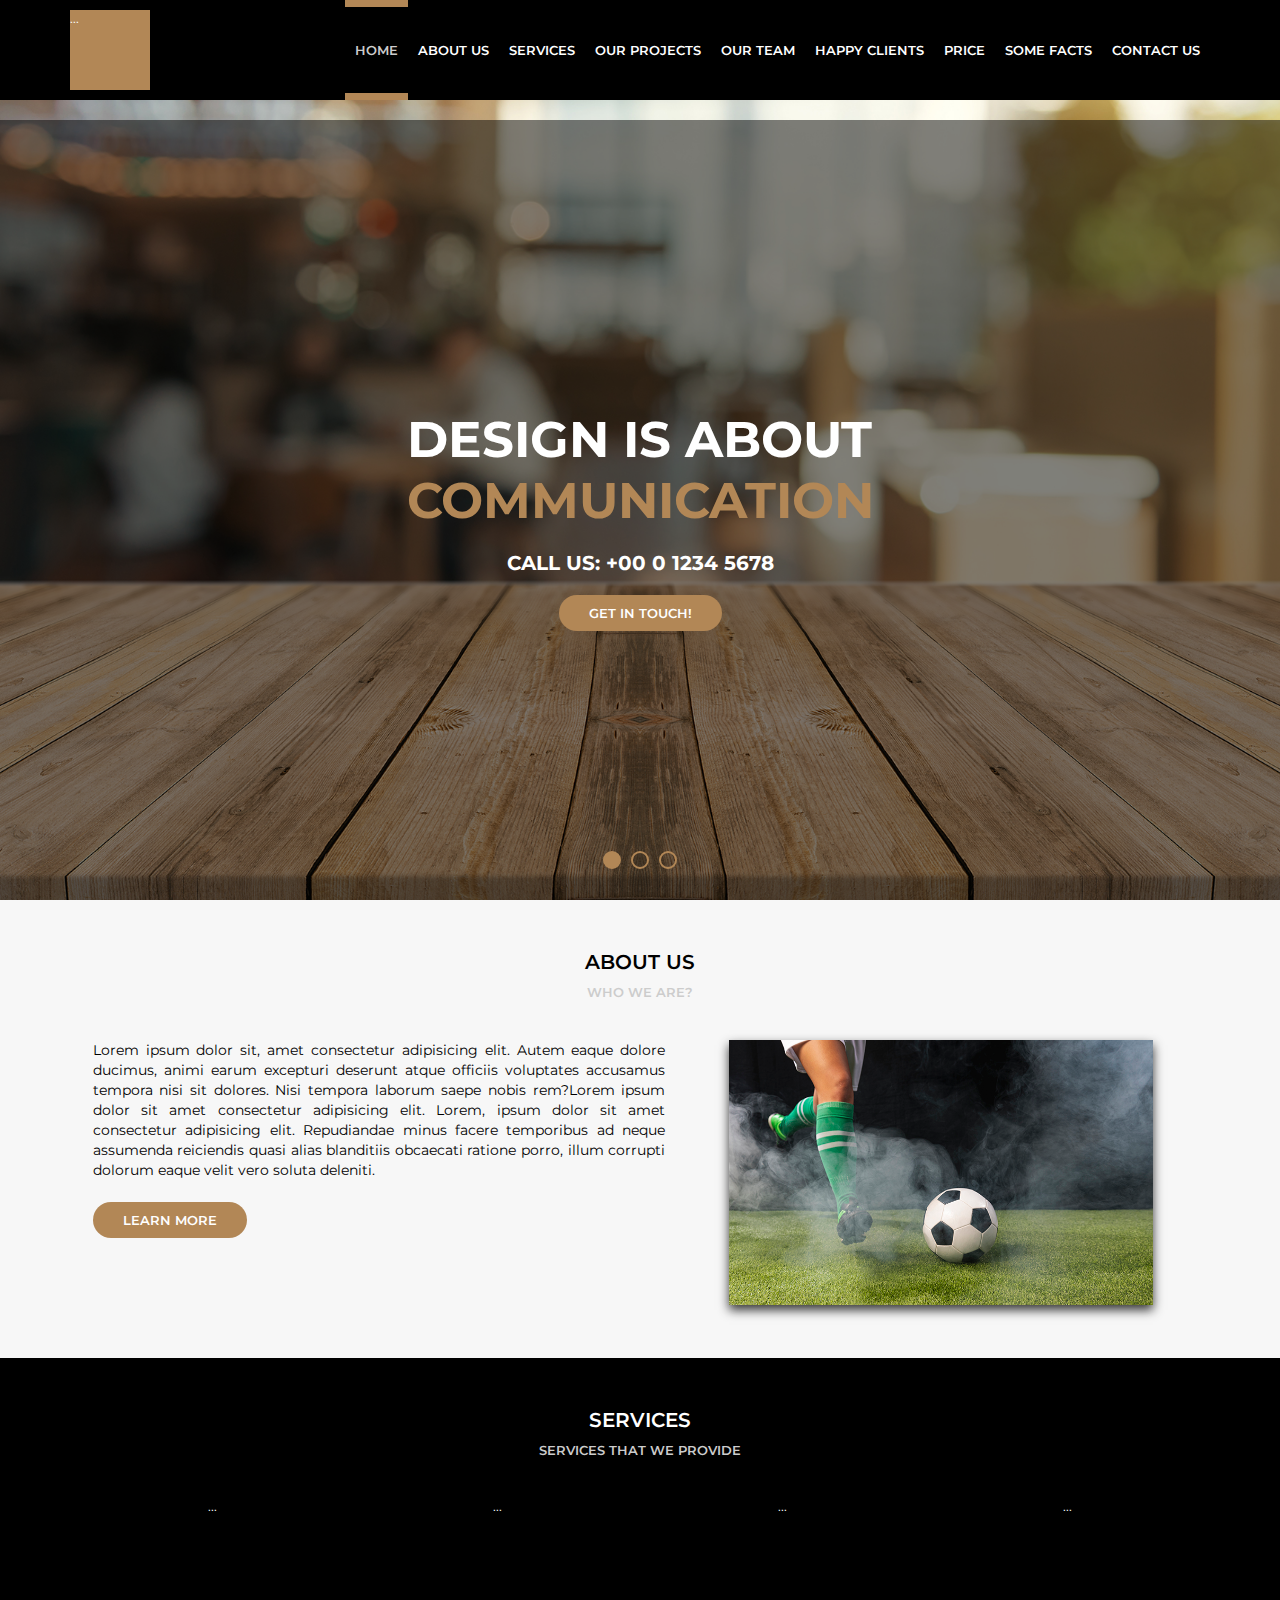
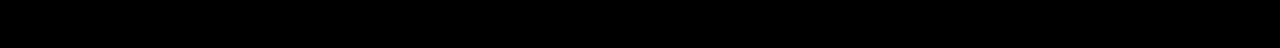
==== index.html @ aedeb44e "alterado nome home para index" ====
<!DOCTYPE html>
<html lang="pt">
    <head>
        <meta charset="UTF-8">
        <meta name="viewport" content="width=device-width, initial-scale=1.0">
        <link rel="stylesheet"  href="style.css">
        <link href="https://fonts.googleapis.com/css2?family=Montserrat:wght@300;400;600;700&display=swap" rel="stylesheet"> 
        <title>AWAX</title>
    </head>
    <body>
        <header>
            <div class="header">
                <div class="logo">
                    <div class="logoimg">
                        ...
                    </div>
                </div>
                <div class="menu">
                    <nav>
                        <ul>
                            <li class="active"><a href="">Home</a></li>
                            <li><a href="">About Us</a></li>
                            <li><a href="">Services</a></li>
                            <li><a href="">Our Projects</a></li>
                            <li><a href="">Our Team</a></li>
                            <li><a href="">Happy Clients</a></li>
                            <li><a href="">Price</a></li>
                            <li><a href="">Some Facts</a></li>
                            <li><a href="">Contact Us</a></li>
                        </ul>
                    </nav>
                </div>
            </div>
        </header>
        <main>
<!-- --------------banner fundo------------------------- -->
            <section class="banner">
                 <div class="sliders">   <!--style="margin-left:-100vw;" -->
                    <div class="slide">
                        <div class="slidearea">
                            <h1>Design is about<br><span>Communication</span></h1>
                            <h2>Call Us: +00 0 1234 5678</h2>
                            <a href="" class="button">Get in touch!</a>
                        </div>
                    </div>
<!-- --------------sliders------------------------- -->
                    <div class="slide">
                        <div class="slidearea">
                            <h1>Design is about<br><span>TESTE</span></h1>
                            <h2>Call Us: +00 0 1234 5678</h2>
                            <a href="">Get in touch!</a>
                        </div>
                    </div>
                    <div class="slide">
                        <div class="slidearea">
                            <h1>Design is about<br><span>ALGO</span></h1>
                            <h2>Call Us: +00 0 1234 5678</h2>
                            <a href="" class="button">Get in touch!</a>
                        </div>
                    </div>
                </div>
<!-- --------------pointer------------------------- -->
                <div class="sliders-pointers">
                    <div class="pointer active"></div>
                    <div class="pointer"></div>
                    <div class="pointer"></div>
                </div>
<!-- --------------pointer------------------------- -->
            </section>
<!-- -----------fim banner 1/ inicio DEFAULT LIGHT-------------------- -->
            <section class="default light">
                <div class="section-title">About us</div>
                <div class="section-desc">Who we are?</div>
                <div class="section-body">
                    <div class="section-aboutus">
                        <div class="section-aboutus--left">
                            <p>Lorem ipsum dolor sit, amet consectetur adipisicing elit. Autem eaque dolore ducimus, animi earum excepturi deserunt atque officiis voluptates accusamus tempora nisi sit dolores. Nisi tempora laborum saepe nobis rem?Lorem ipsum dolor sit amet consectetur adipisicing elit. Lorem, ipsum dolor sit amet consectetur adipisicing elit. Repudiandae minus facere temporibus ad neque assumenda reiciendis quasi alias blanditiis obcaecati ratione porro, illum corrupti dolorum eaque velit vero soluta deleniti. </p><br><br>
                            <a href="" class="button">Learn More</a>
                        </div>
                        <div class="section-aboutus--right">
                            <img src="./media/foto9.jpg">
                        </div>
                    </div>
                </div>
            </section>
<!-------------fim DEFAULT LIGHT / inicio DEFAULT DARK ------------------>
            <section class="default dark">
                <div class="section-title">Services</div>
                <div class="section-desc">Services that we provide</div>
                <div class="section-body">
                    <div class="section-services">
                        <div class="section-service">...</div>
                        <div class="section-service">...</div>
                        <div class="section-service">...</div>
                        <div class="section-service">...</div>
                    </div>
                </div>
            </section>
        </main>
    </body>
</html>
---- style.css ----
*{
    margin: 0px;
    padding: 0px;
    box-sizing: border-box;
    font-family:  'Montserrat', sans-serif, Arial, Helvetica, sans-serif; 
    font-size: 13px;
}
body{
    overflow-x: hidden; /* todo conteudo que passar da pagina em x sera ignorado */
}
header{
    height: 100px;
    background: black;
    color: white;
    
}
.header{
    max-width: 1140px;
    height: 100px;
    margin: auto;
    display: flex;
    align-items: center;
}
.logo{
    width: 100px;
}
.menu{
    flex: 1;
    display: flex;
    justify-content: flex-end;
}
.logoimg{
    width: 80px;
    height: 80px;
    background-color: #B28756;
}
.menu ul{
    display: flex;
}
.menu ul , .menu li{
    list-style: none;
}
.menu li a{
    color: white;
    text-transform: uppercase;
    font-weight: 600;
    text-decoration: none;
    padding-left: 10px;
    padding-right: 10px;
    height: 100px;
    display: flex;
    align-items: center;
    border-bottom: 7px solid black;
    border-top: 7px solid black;
}

.menu .active a , .menu li a:hover{
    border-bottom: 7px solid  #B28756;
    border-top: 7px solid  #B28756;
    color: #CCC;
}
.button{
    background-color: #B28756;
    color: white;
    font-size: 13px;
    text-transform: uppercase;
    text-decoration: none;
    padding: 10px 30px;
    font-weight: 600;
    margin-top: 20px;
    border-radius: 20px;
    
}
.banner {
    height: calc(100vh - 100px); /* 100vh da altura intera que aparecera na tela menos 100px do header*/
    background: rgb(116, 100, 100);
    background-image: url('./images/bg.jpg');
    background-size: cover;
    background-position: bottom;
    overflow: hidden;
}
.banner .sliders{
    width: 1000vw;/* para as 3 paginas de sliders. Sera passada comente com JV*/
    height: 100%;
    
}
.banner .slide{ 
    width: 100vw; /* para cada pagina do slider*/
    height: 100%;
    display: inline-block;
    background-color: rgba(0, 0, 0, 0.5);
    margin: auto;
   
}
.slidearea{
    display: flex;
    flex-direction: column;
    height: 100%;
    justify-content: center;
    align-items: center;
    color: white;
    
}
.banner h1{
    text-transform: uppercase;
    font-weight: bold;
    font-size: 50px;
}
.banner h1 span{
    color: #B28756;
    font-size: 50px;
}
.banner h2{
    text-transform: uppercase;
    margin-top: 20px;
    font-size: 20px;
}
.banner .sliders-pointers{
    width: 100vw;
    height: 20px;
    position: absolute;
    margin-top: -50px;
    display: flex;
    justify-content: center;
    align-items: center;
}
.banner .pointer{
    width: 18px;
    height: 18px;
    border:2px solid #B28756;
    border-radius: 9px;
    margin-left: 5px;
    margin-right: 5px;
    cursor: pointer;
}
.banner .pointer.active {
    background-color: #B28756;
}
.default{
    width: 100vw;
    padding-top: 50px;
    padding-bottom: 50px;
}
.default .section-title , 
.default .section-desc{
    text-align: center;
    text-transform: uppercase;
    font-weight: 600;
}
.default .section-title{
    font-size: 20px;
    font-weight: 600;
}
.default .section-desc{
    font-size: 13px;
    color: #CCC;
    margin-top: 10px;
    margin-bottom: 40px;

}
.default .section-body{
    max-width: 1140px;
    margin: auto;
}
.default.light {
    background-color: #f7f7f7;
}
.default.light .section-title ,
.default.light .section-body{
    color: black;
}
.default.dark {
    background-color: black;
}
.default.dark .section-title ,
.default.dark .section-body{
    color: #FFF;
}

/* CSS DE ÁRES ESPECÍFICAS */

.section-aboutus{
    display: flex;
    justify-content: center;
    margin-left: 2%;
    margin-right: 5%;
}
.section-aboutus--left{
    flex: 1.5;
}
.section-aboutus--left p{
    font-size: 14px;
    line-height: 20px;  
    width: 90%;
    text-align: justify;
    
}
.section-aboutus--right{
    flex: 1;
    text-align: center;

}
.section-aboutus--right img{
    width: 100%;
    box-shadow: 0px 5px 10px #333;
}

/* 4 DIVISÕES PRETAS */

.section-services {
    display: flex;
    height: 100px;
}
.section-service{
    flex: 1;
    height: 100px;
    text-align: center;
}
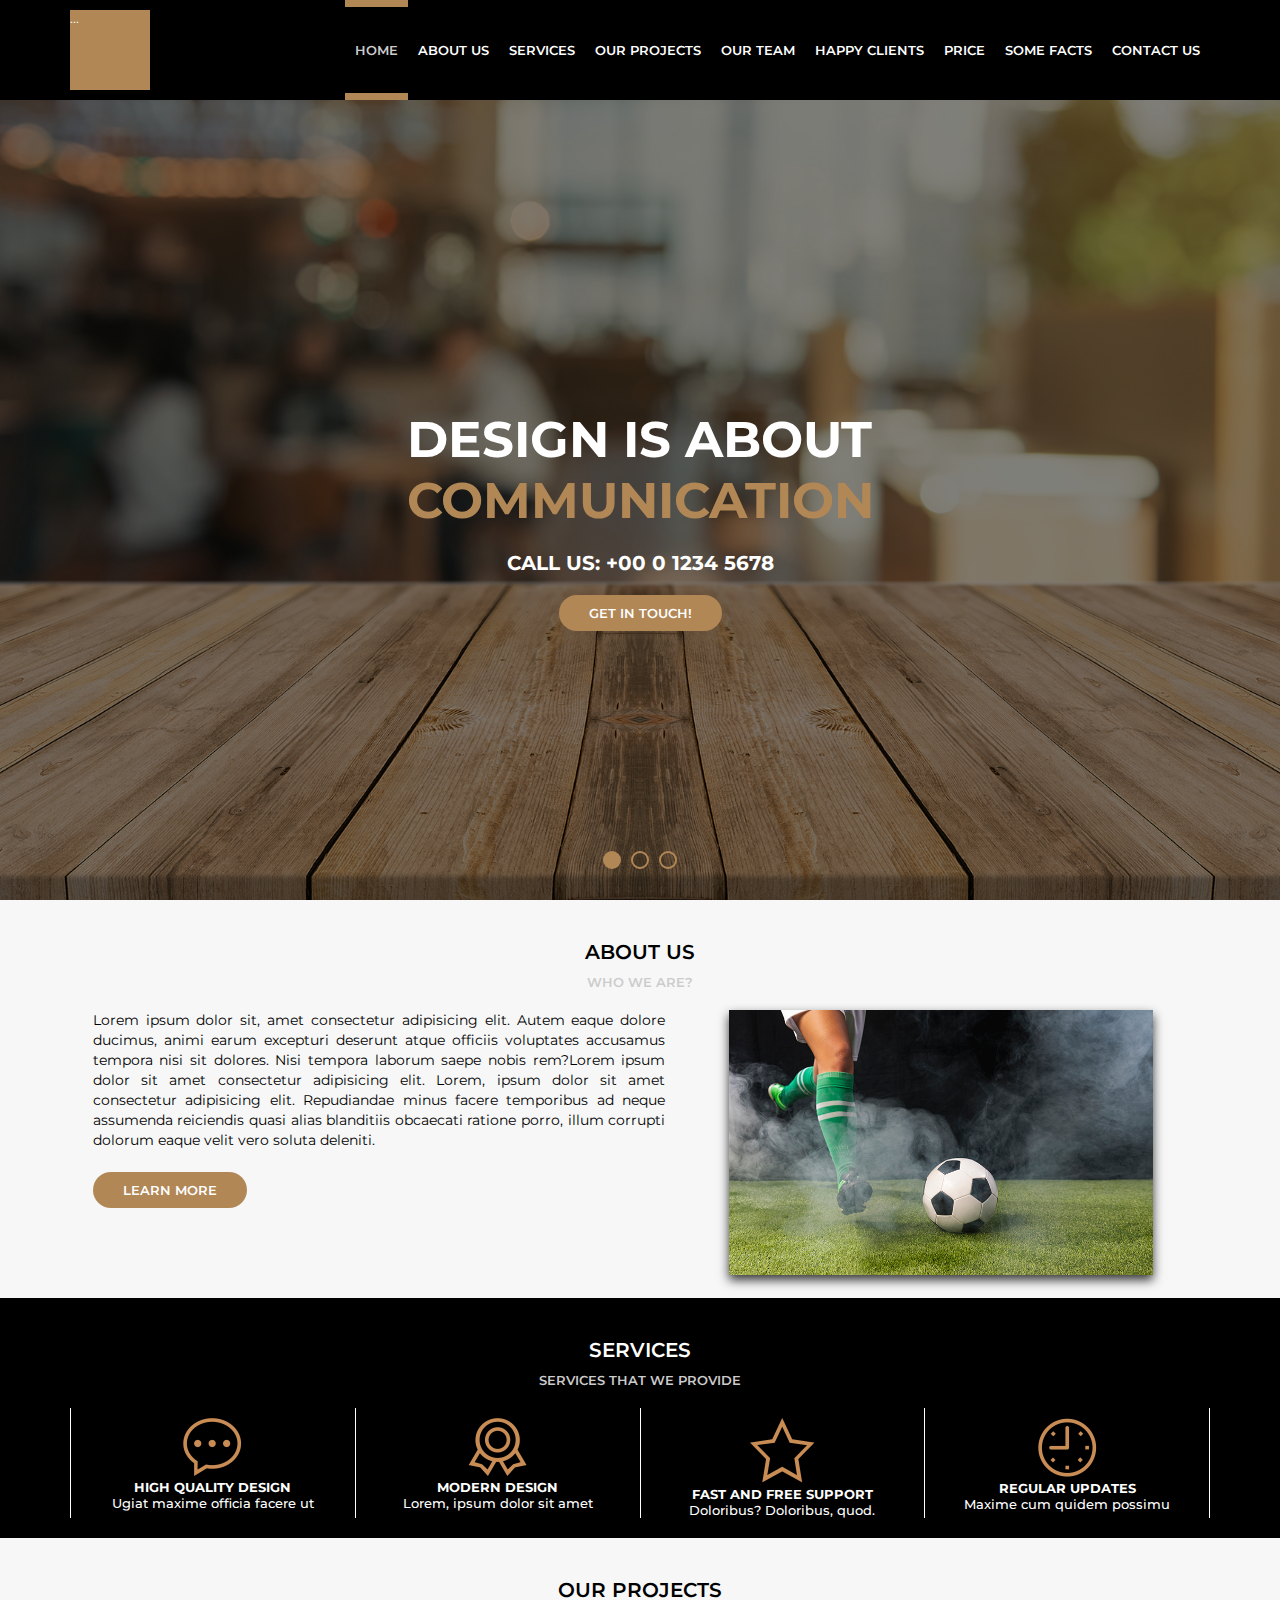
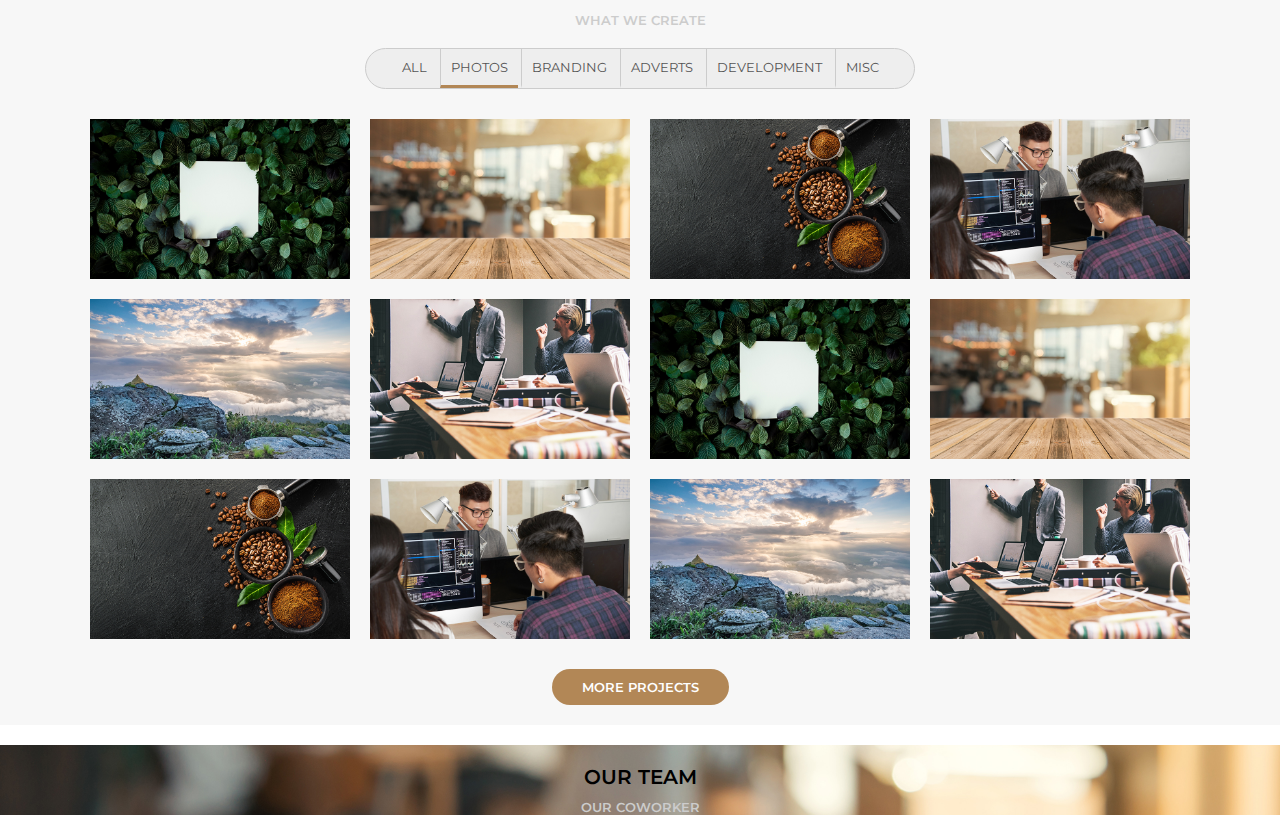
==== commit 695e910d: "último desenvolvimento" ====
--- a/index.html
+++ b/index.html
@@ -83,19 +83,194 @@
                     </div>
                 </div>
             </section>
-<!-------------fim DEFAULT LIGHT / inicio DEFAULT DARK ------------------>
+<!-------------fim DEFAULT LIGHT 1/ inicio DEFAULT DARK 1------------------>
             <section class="default dark">
                 <div class="section-title">Services</div>
                 <div class="section-desc">Services that we provide</div>
                 <div class="section-body">
                     <div class="section-services">
-                        <div class="section-service">...</div>
-                        <div class="section-service">...</div>
-                        <div class="section-service">...</div>
-                        <div class="section-service">...</div>
-                    </div>
-                </div>
-            </section>
+                        <div class="section-service">
+                            <div class="service-img">
+                                <img src="./images/balao.png">
+                            </div>
+                            <div class="service-texto">
+                                <h2>high quality design</h2>
+                                <h3>Ugiat maxime officia facere ut</h3>
+                            </div>
+                        </div>
+                        <div class="section-service">
+                            <div class="service-img">
+                                <img src="./images/medalha.png">
+                            </div>
+                            <div class="service-texto">
+                                <h2>modern design</h2>
+                                <h3>Lorem, ipsum dolor sit amet</h3>
+                            </div>
+                        </div>
+                        <div class="section-service">
+                            <div class="service-img">
+                                <img src="./images/estrela.png">
+                            </div>
+                            <div class="service-texto">
+                                <h2>fast and free support</h2>
+                                <h3>Doloribus? Doloribus, quod.</h3>
+                            </div>
+                        </div>
+                        <div class="section-service">
+                            <div class="service-img">
+                                <img src="./images/relogio.png">
+                            </div>
+                            <div class="service-texto">
+                                <h2>Regular updates</h2>
+                                <h3>Maxime cum quidem possimu</h3>
+                            </div>
+                        </div>
+                    </div>
+                </div>
+            </section>
+<!-------------fim DEFAULT DARK 1 / inicio DEFAULT LIGHT 2 ------------------>
+            <section class="default light">
+                <div class="section-title">Our Projects</div>
+                <div class="section-desc">What we create</div>
+                <div class="section-body">
+                    <div class="section-projects">
+                        <div class="sectioin-projects--filters">
+                            <ul>
+                                <li>All</li>
+                                <li class="active">Photos</li>
+                                <li>Branding</li>
+                                <li>Adverts</li>
+                                <li>Development</li>
+                                <li>Misc</li>
+                            </ul>
+                        </div>
+
+                        <div class="section-projects--photos">
+                            <div class="section-projects--photo">
+                                <div class="section-projects--photoarea">
+                                    <div class="section-projects--photoinfo">
+                                        <h5>ABOUT</h5>
+                                        <p>Vstinds orit akske oiewkc</p>
+                                    </div>
+                                    <img src="./media/foto1.jpg"/>
+                                </div>
+                            </div>
+                            <div class="section-projects--photo">
+                                <div class="section-projects--photoarea">
+                                    <div class="section-projects--photoinfo">
+                                        <h5>ABOUT</h5>
+                                        <p>Vstinds orit akske oiewkc</p>
+                                    </div>
+                                    <img src="./media/foto2.jpg"/>
+                                </div>
+                            </div>
+                            <div class="section-projects--photo">
+                                <div class="section-projects--photoarea">
+                                    <div class="section-projects--photoinfo">
+                                        <h5>ABOUT</h5>
+                                        <p>Vstinds orit akske oiewkc</p>
+                                    </div>
+                                    <img src="./media/foto3.jpg"/>
+                                </div>
+                            </div>
+                            <div class="section-projects--photo">
+                                <div class="section-projects--photoarea">
+                                    <div class="section-projects--photoinfo">
+                                        <h5>ABOUT</h5>
+                                        <p>Vstinds orit akske oiewkc</p>
+                                    </div>
+                                    <img src="./media/foto4.jpg"/>
+                                </div>
+                            </div>
+                            <div class="section-projects--photo">
+                                <div class="section-projects--photoarea">
+                                    <div class="section-projects--photoinfo">
+                                        <h5>ABOUT</h5>
+                                        <p>Vstinds orit akske oiewkc</p>
+                                    </div>
+                                    <img src="./media/foto5.jpg"/>
+                                </div>
+                            </div>
+                            <div class="section-projects--photo">
+                                <div class="section-projects--photoarea">
+                                    <div class="section-projects--photoinfo">
+                                        <h5>ABOUT</h5>
+                                        <p>Vstinds orit akske oiewkc</p>
+                                    </div>
+                                    <img src="./media/foto6.jpg"/>
+                                </div>
+                            </div>
+                            <div class="section-projects--photo">
+                                <div class="section-projects--photoarea">
+                                    <div class="section-projects--photoinfo">
+                                        <h5>ABOUT</h5>
+                                        <p>Vstinds orit akske oiewkc</p>
+                                    </div>
+                                    <img src="./media/foto1.jpg"/>
+                                </div>
+                            </div>
+                            <div class="section-projects--photo">
+                                <div class="section-projects--photoarea">
+                                    <div class="section-projects--photoinfo">
+                                        <h5>ABOUT</h5>
+                                        <p>Vstinds orit akske oiewkc</p>
+                                    </div>
+                                    <img src="./media/foto2.jpg"/>
+                                </div>
+                            </div>
+                            <div class="section-projects--photo">
+                                <div class="section-projects--photoarea">
+                                    <div class="section-projects--photoinfo">
+                                        <h5>ABOUT</h5>
+                                        <p>Vstinds orit akske oiewkc</p>
+                                    </div>
+                                    <img src="./media/foto3.jpg"/>
+                                </div>
+                            </div>
+                            <div class="section-projects--photo">
+                                <div class="section-projects--photoarea">
+                                    <div class="section-projects--photoinfo">
+                                        <h5>ABOUT</h5>
+                                        <p>Vstinds orit akske oiewkc</p>
+                                    </div>
+                                    <img src="./media/foto4.jpg"/>
+                                </div>
+                            </div>
+                            <div class="section-projects--photo">
+                                <div class="section-projects--photoarea">
+                                    <div class="section-projects--photoinfo">
+                                        <h5>ABOUT</h5>
+                                        <p>Vstinds orit akske oiewkc</p>
+                                    </div>
+                                    <img src="./media/foto5.jpg"/>
+                                </div>
+                            </div>
+                            <div class="section-projects--photo">
+                                <div class="section-projects--photoarea">
+                                    <div class="section-projects--photoinfo">
+                                        <h5>ABOUT</h5>
+                                        <p>Vstinds orit akske oiewkc</p>
+                                    </div>
+                                    <img src="./media/foto6.jpg"/>
+                                </div>
+                            </div>
+                            <a href="" class="button">more Projects</a>
+                        </div>
+                    </div>
+                </div>
+            </section>
+<!-------------fim DEFAULT LIGHT 2 / inicio DEFAULT DARK 3 ------------------>
+<section class="default-dark-modificado">
+    <div class="section-team-area1">
+        <div class="section-title1">Our team</div>
+        <div class="section-desc1">our coworker</div>
+        <div class="section-body">
+            <div class="section-team">
+        
+            </div>
+        </div>
+    </div>
+</section>
         </main>
     </body>
 </html>--- a/style.css
+++ b/style.css
@@ -23,6 +23,7 @@
 }
 .logo{
     width: 100px;
+    border-radius: 70px;
 }
 .menu{
     flex: 1;
@@ -59,6 +60,9 @@
     border-top: 7px solid  #B28756;
     color: #CCC;
 }
+
+/* HEADER ATÉ AQUI */
+
 .button{
     background-color: #B28756;
     color: white;
@@ -82,13 +86,14 @@
 .banner .sliders{
     width: 1000vw;/* para as 3 paginas de sliders. Sera passada comente com JV*/
     height: 100%;
-    
-}
-.banner .slide{ 
+    background: rgba(0, 0, 0, 0.5);
+    
+}
+.banner .sliders .slide{ 
     width: 100vw; /* para cada pagina do slider*/
     height: 100%;
     display: inline-block;
-    background-color: rgba(0, 0, 0, 0.5);
+   
     margin: auto;
    
 }
@@ -138,9 +143,11 @@
 }
 .default{
     width: 100vw;
-    padding-top: 50px;
-    padding-bottom: 50px;
-}
+    padding-top: 20px;
+    padding-bottom: 20px;
+    
+}
+/* INÍCIO LIGHT ABOUT US */
 .default .section-title , 
 .default .section-desc{
     text-align: center;
@@ -148,6 +155,7 @@
     font-weight: 600;
 }
 .default .section-title{
+    margin-top: 20px;
     font-size: 20px;
     font-weight: 600;
 }
@@ -155,7 +163,7 @@
     font-size: 13px;
     color: #CCC;
     margin-top: 10px;
-    margin-bottom: 40px;
+    margin-bottom: 20px;
 
 }
 .default .section-body{
@@ -193,26 +201,145 @@
     line-height: 20px;  
     width: 90%;
     text-align: justify;
-    
+
 }
 .section-aboutus--right{
     flex: 1;
     text-align: center;
-
 }
 .section-aboutus--right img{
     width: 100%;
     box-shadow: 0px 5px 10px #333;
 }
 
-/* 4 DIVISÕES PRETAS */
+/* 4 DIVISÕES DARK */
 
 .section-services {
     display: flex;
-    height: 100px;
 }
 .section-service{
     flex: 1;
-    height: 100px;
-    text-align: center;
+    height: 110px;
+    text-align: center;
+    border-right: 1px solid white;
+    padding: 10px;
+}
+.section-service:first-child{
+    border-left: 1px solid white;
+}
+.section-service h2{
+    text-transform: uppercase;
+}
+.section-service h3{
+    font-weight: 500;
+}
+
+/*FILTROS MENUS */
+
+.section-projects{
+    display: flex;
+    flex-direction: column;
+    align-items: center;
+}
+.sectioin-projects--filters{
+    background-color: #eee;
+    border: 1px solid #CCC;
+    display: flex;
+    justify-content: center;
+    align-items: center;
+    border-radius: 30px;
+    width: 550px;
+}
+.sectioin-projects--filters ul{
+    
+}
+.sectioin-projects--filters li{
+    display: inline-block;
+    padding: 10px;
+    text-transform: uppercase;
+    list-style: none;
+    text-align: center;
+    border-left: 1px solid #CCC;
+    color: #555;
+    border-bottom: 3px solid #EEE;
+    cursor: pointer;
+}
+.sectioin-projects--filters li:first-child{
+    border-left: none;
+}
+
+.sectioin-projects--filters li:hover , .sectioin-projects--filters li.active{
+    border-bottom: 3px solid #B28756;
+}
+.section-projects--photos{
+    width: 100vw;
+    max-width: 1140px;
+    margin-top: 20px;
+    display: flex;
+    flex-wrap: wrap;
+    justify-content: center;
+}
+.section-projects--photo{
+    width: 280px;
+}
+.section-projects--photoarea{
+    margin: 10px;
+    width: 260px;
+    height: 160px;
+}
+.section-projects--photoarea img{
+    width: inherit;
+    height: inherit;
+}
+.section-projects--photoinfo{
+    position: absolute;
+    background-color: rgba(0, 0, 0, 0.5);
+    width: inherit;
+    height: inherit;
+    display: none;
+    justify-content: center;
+    align-items: center;
+    color: white;
+    flex-direction: column;
+}
+.section-projects--photoinfo h5{
+    font-size: 18px;
+    font-weight: 600;
+}
+.section-projects--photoarea:hover  .section-projects--photoinfo{
+    display: flex;
+    cursor: pointer;
+    border: 1px solid black;
+    box-shadow: 0px 2px 5px 2px black;
+}
+
+/*INÍCIO TEAM*/
+
+.default-dark-modificado{
+    background-image: url('./images/bg.jpg');
+    background-size: cover;
+    background-position: center;
+}
+.section-team-area{
+    background-color: rgba(0, 0, 0, 0.5);
+
+}
+
+.section-team-area1 .section-title1 , 
+.section-team-area1 .section-desc1{
+    text-align: center;
+    text-transform: uppercase;
+    font-weight: 600;
+}
+.section-team-area1 .section-title1{
+    margin-top: 20px;
+    font-size: 20px;
+    font-weight: 600;
+    padding-top: 20px;
+}
+.section-team-area1 .section-desc1{
+    font-size: 13px;
+    color: #CCC;
+    margin-top: 10px;
+    margin-bottom: 20px;
 }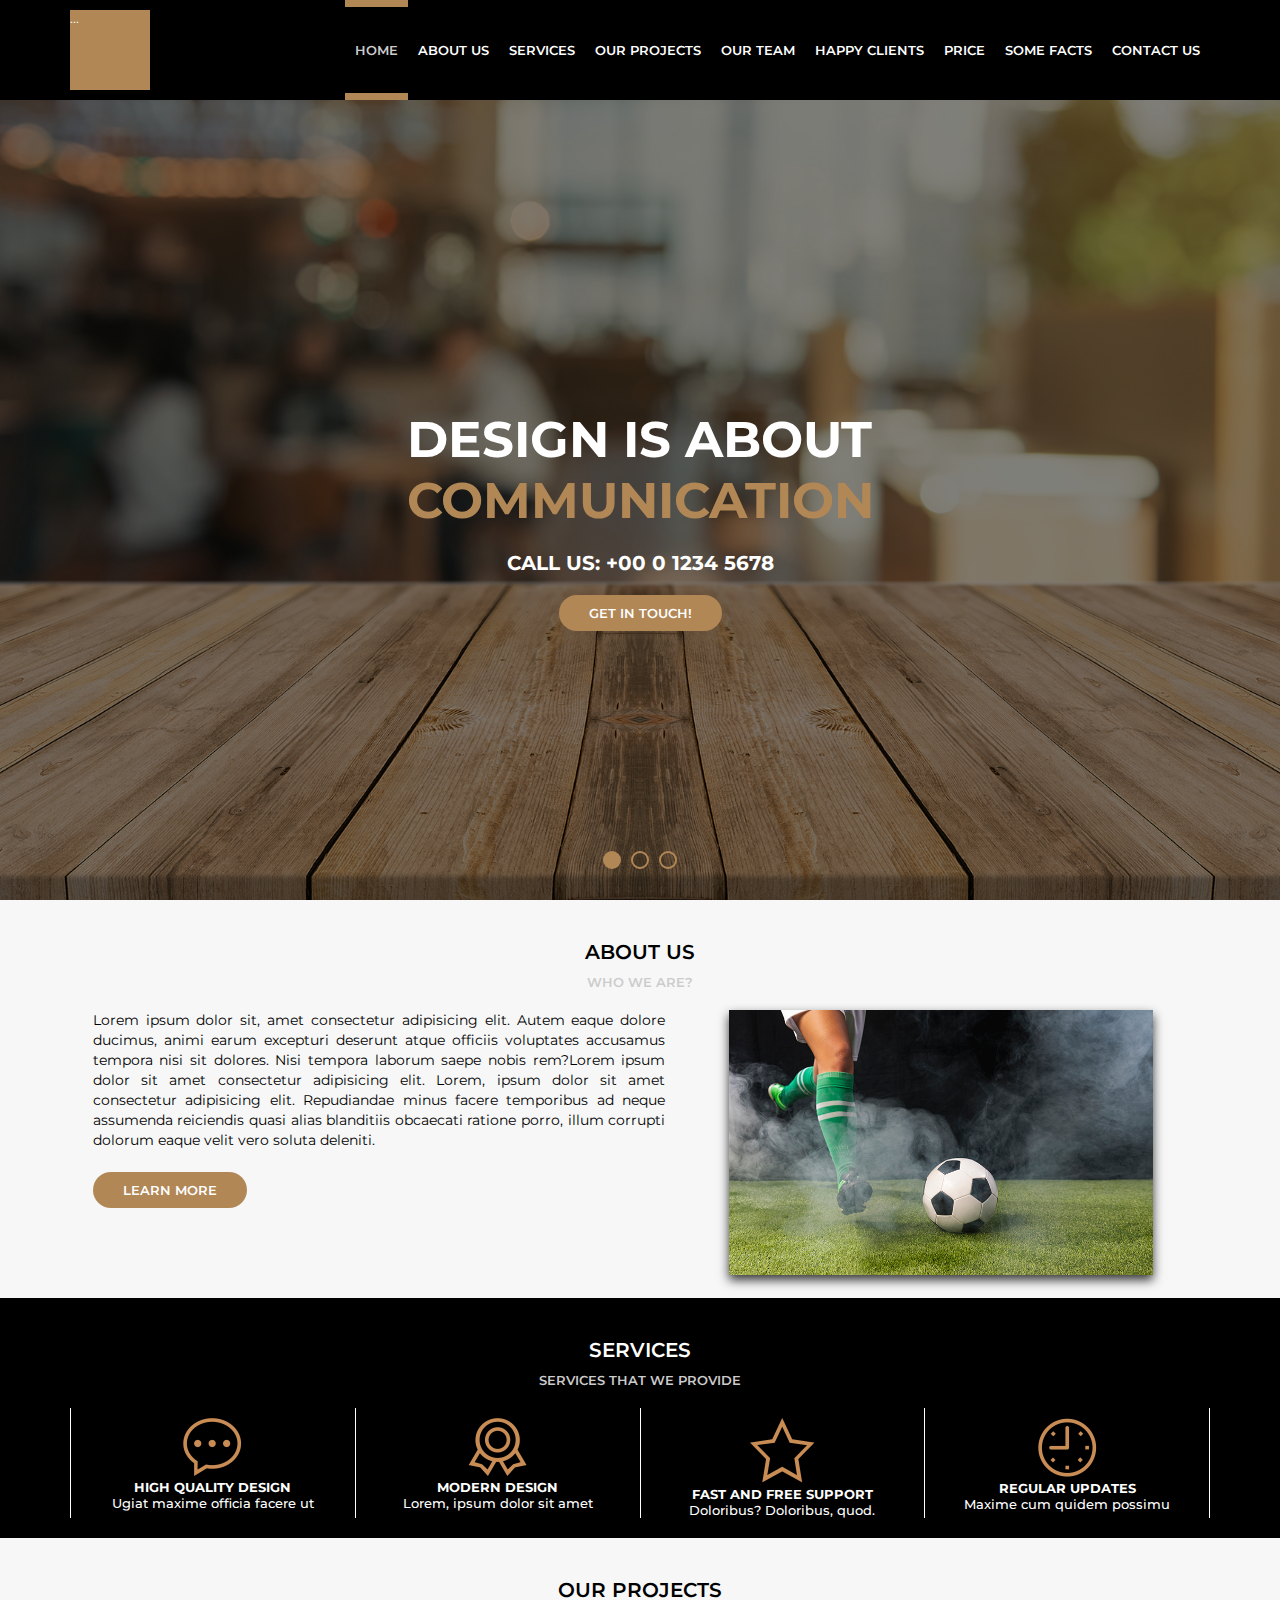
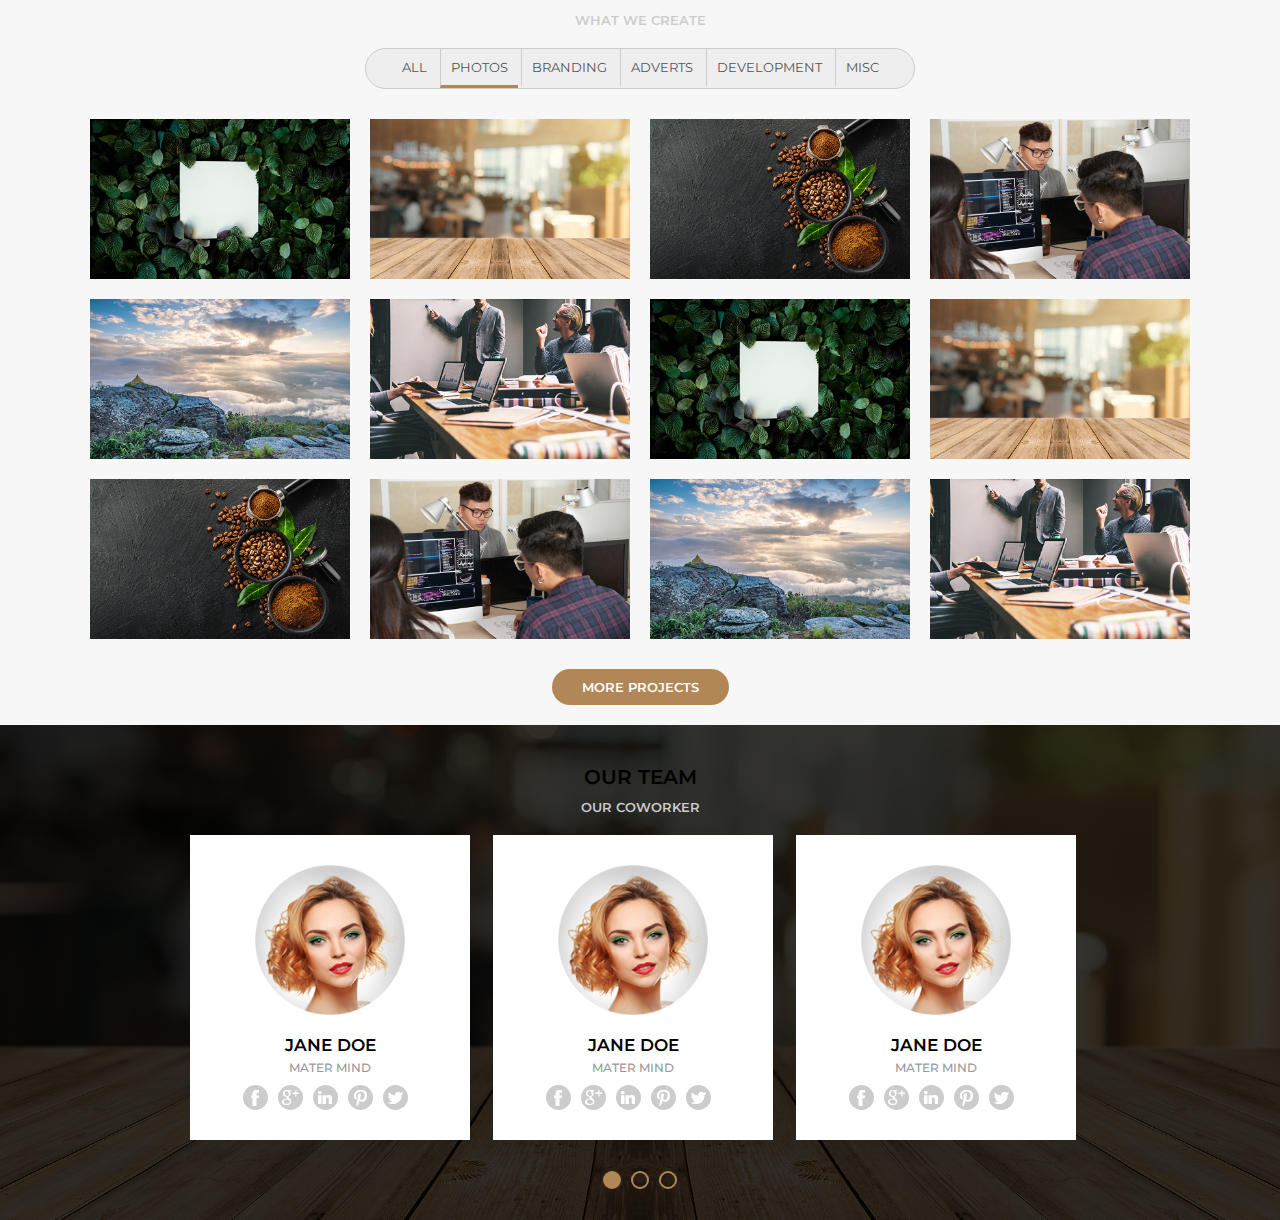
==== commit cd9a7146: "construção continua" ====
--- a/index.html
+++ b/index.html
@@ -266,8 +266,65 @@
         <div class="section-desc1">our coworker</div>
         <div class="section-body">
             <div class="section-team">
-        
+  <!-- --------------sliders------------------------- -->      
+                <div class="sliders">   <!--style="margin-left:-100vw;" -->
+                    
+
+                    <div class="slide">
+                        <div class="slidearea">
+                            <img class="section-team--avatar" src="./media/mulher1.png">
+                            <div class="section-team--name">jane doe</div>
+                            <div class="section-team--role">mater mind</div>
+                            <div class="section-team--social">
+                                <a href=""><img src="./images/facebook.png"></a>
+                                <a href=""><img src="./images/googleplus.png"></a>
+                                <a href=""><img src="./images/linkedin.png"></a>
+                                <a href=""><img src="./images/pinterest.png"></a>
+                                <a href=""><img src="./images/twitter.png"></a>
+                            </div>
+                        </div>
+                    </div>
+                
+                    <div class="slide">
+                        <div class="slidearea">
+                            <img class="section-team--avatar" src="./media/mulher1.png">
+                            <div class="section-team--name">jane doe</div>
+                            <div class="section-team--role">mater mind</div>
+                            <div class="section-team--social">
+                                <a href=""><img src="./images/facebook.png"></a>
+                                <a href=""><img src="./images/googleplus.png"></a>
+                                <a href=""><img src="./images/linkedin.png"></a>
+                                <a href=""><img src="./images/pinterest.png"></a>
+                                <a href=""><img src="./images/twitter.png"></a>
+                            </div>
+                        </div>
+                    </div>
+
+                    <div class="slide">
+                        <div class="slidearea">
+                            <img class="section-team--avatar" src="./media/mulher1.png">
+                            <div class="section-team--name">jane doe</div>
+                            <div class="section-team--role">mater mind</div>
+                            <div class="section-team--social">
+                                <a href=""><img src="./images/facebook.png"></a>
+                                <a href=""><img src="./images/googleplus.png"></a>
+                                <a href=""><img src="./images/linkedin.png"></a>
+                                <a href=""><img src="./images/pinterest.png"></a>
+                                <a href=""><img src="./images/twitter.png"></a>
+                            </div>
+                        </div>
+                    </div>
+                    
+                </div>
+
             </div>
+<!-- --------------pointer------------------------- -->
+            <div class="sliders-pointers">
+                <div class="pointer active"></div>
+                <div class="pointer"></div>
+                <div class="pointer"></div>
+            </div>
+<!-- --------------pointer------------------------- -->
         </div>
     </div>
 </section>
--- a/style.css
+++ b/style.css
@@ -234,7 +234,7 @@
     font-weight: 500;
 }
 
-/*FILTROS MENUS */
+/*FILTROS MENUS *//*INÍCIO OUR PROJECTS*/
 
 .section-projects{
     display: flex;
@@ -313,18 +313,19 @@
     box-shadow: 0px 2px 5px 2px black;
 }
 
-/*INÍCIO TEAM*/
+
+/*INÍCIO OUR TEAM*/
 
 .default-dark-modificado{
     background-image: url('./images/bg.jpg');
     background-size: cover;
     background-position: center;
-}
-.section-team-area{
-    background-color: rgba(0, 0, 0, 0.5);
-
-}
-
+    overflow: hidden;
+}
+.section-team-area1{
+    background-color: rgba(0, 0, 0, 0.8);
+    overflow: hidden;
+}
 .section-team-area1 .section-title1 , 
 .section-team-area1 .section-desc1{
     text-align: center;
@@ -342,4 +343,90 @@
     color: #CCC;
     margin-top: 10px;
     margin-bottom: 20px;
-}+}
+/*INÍCIO OUR TEAM*//*SLIDERS*/
+.section-team {
+    max-width: 900px;
+    margin: auto;
+}
+.section-team .sliders{
+    width: 1000vw;
+    height: 100%;
+}
+.section-team .sliders .slide{ 
+    width: 280px; /* para cada pagina do slider*/
+    height: 100%;
+    min-height: 300px;
+    display: inline-block;
+    background-color: white;
+    margin-right: 20px;
+}
+.section-team .slidearea {
+    display: flex;
+    flex-direction: column;
+    height: 100%;
+    justify-content: center;
+    align-items: center;
+    color: white;
+    padding: 30px;
+}
+
+/*INÍCIO OUR TEAM* POINTERS*/
+.section-body  .sliders-pointers{
+    margin: auto;
+    margin-top: 30px;
+    margin-bottom: 30px;
+    height: 20px;
+    display: flex;
+    justify-content: center;
+    align-items: center;
+}
+.section-body  .pointer{
+    width: 18px;
+    height: 18px;
+    border:2px solid #B28756;
+    border-radius: 9px;
+    margin-left: 5px;
+    margin-right: 5px;
+    cursor: pointer;
+}
+.section-body .pointer.active {
+    background-color: #B28756;
+}
+/*INÍCIO OUR TEAM* fotos conteúdo*/
+
+.section-team--avatar{
+    width: 150px;
+    height: auto;
+}
+.section-team--name{
+    color: black;
+    text-transform: uppercase;
+    font-weight: 600;
+    font-size: 17px;
+    margin-top: 20px;
+}
+.section-team--role{
+    color: #999;
+    text-transform: uppercase;
+    font-weight: 500;
+    font-size: 12px;
+    margin-top: 5px;
+}
+.section-team--social{
+    display: flex;
+    margin-top: 10px;
+}
+.section-team--social a{
+    display: inline-flex;
+    width: 25px;
+    height: 25px;
+    background-color: #ccc;
+    justify-content: center;
+    align-items: center;
+    border-radius: 14px;
+    margin-right: 10px;
+}
+.section-team--social a:hover{
+    background-color: #B28756;
+}
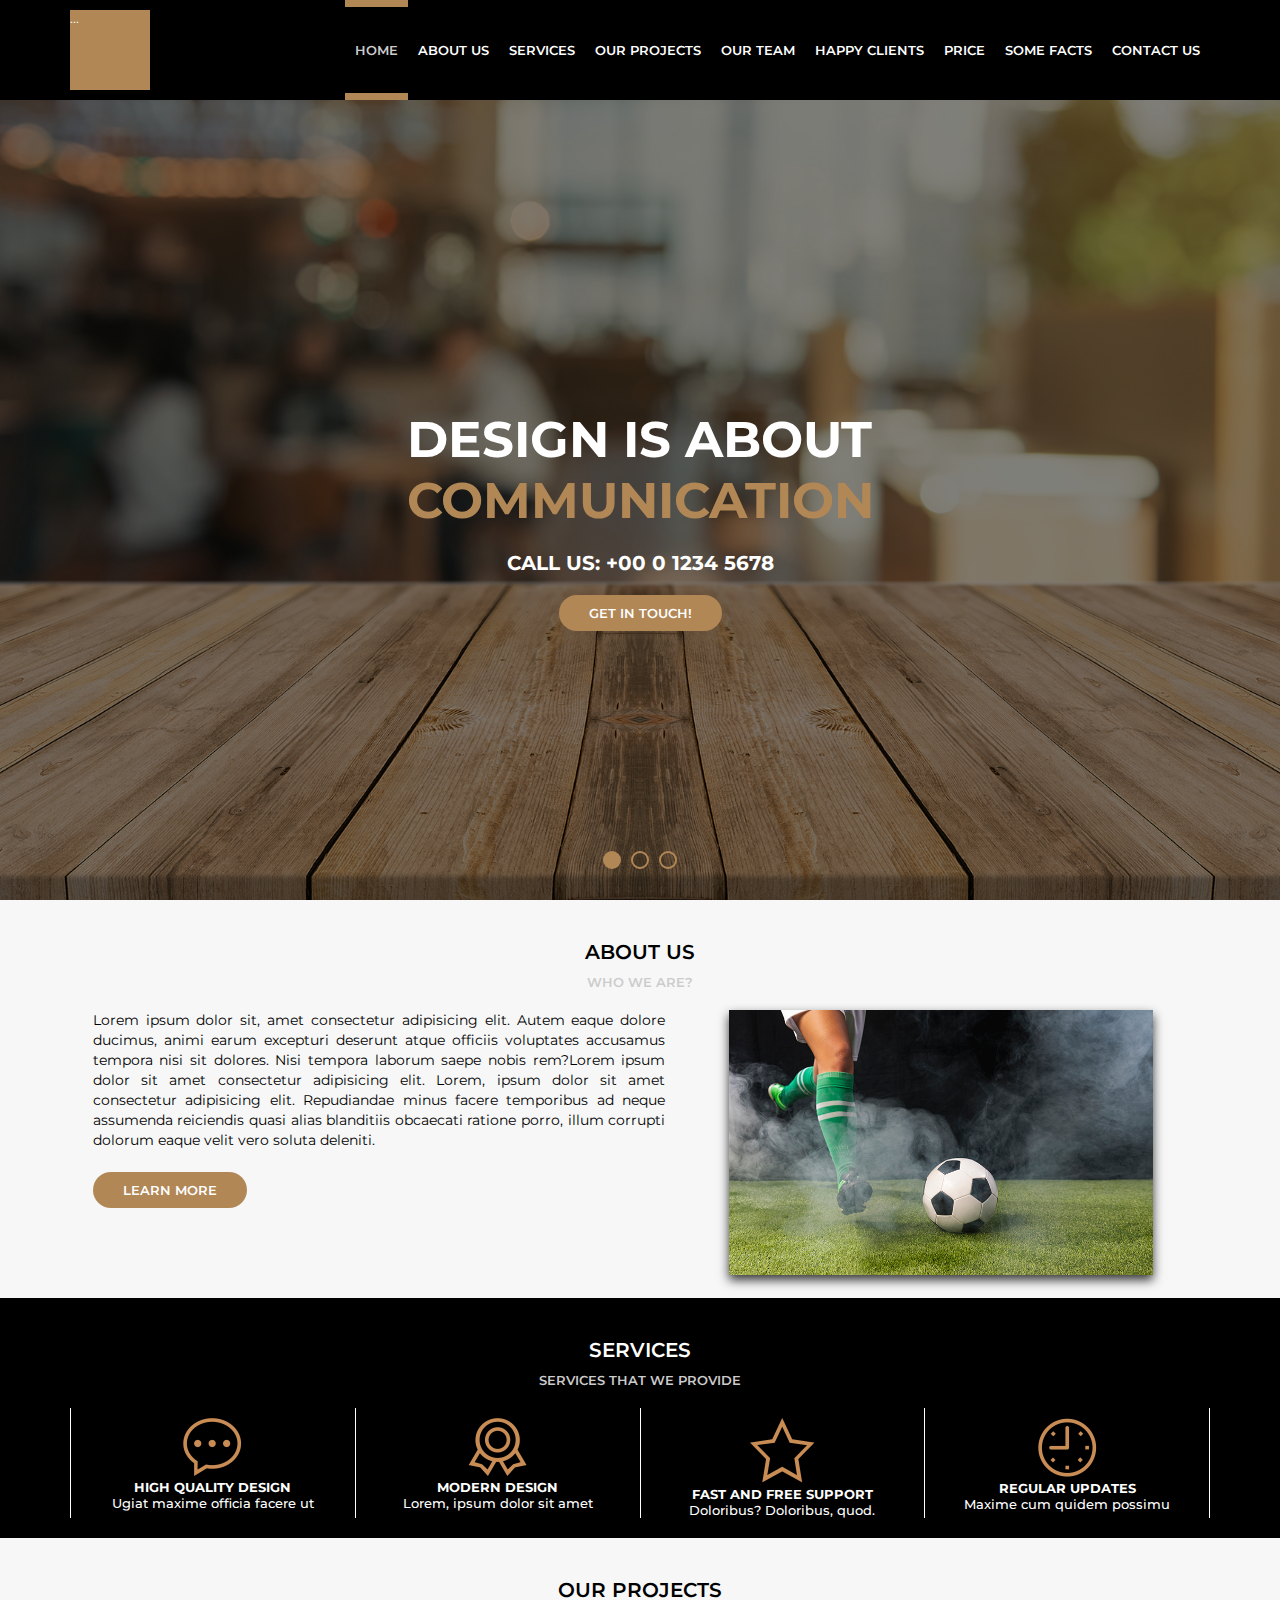
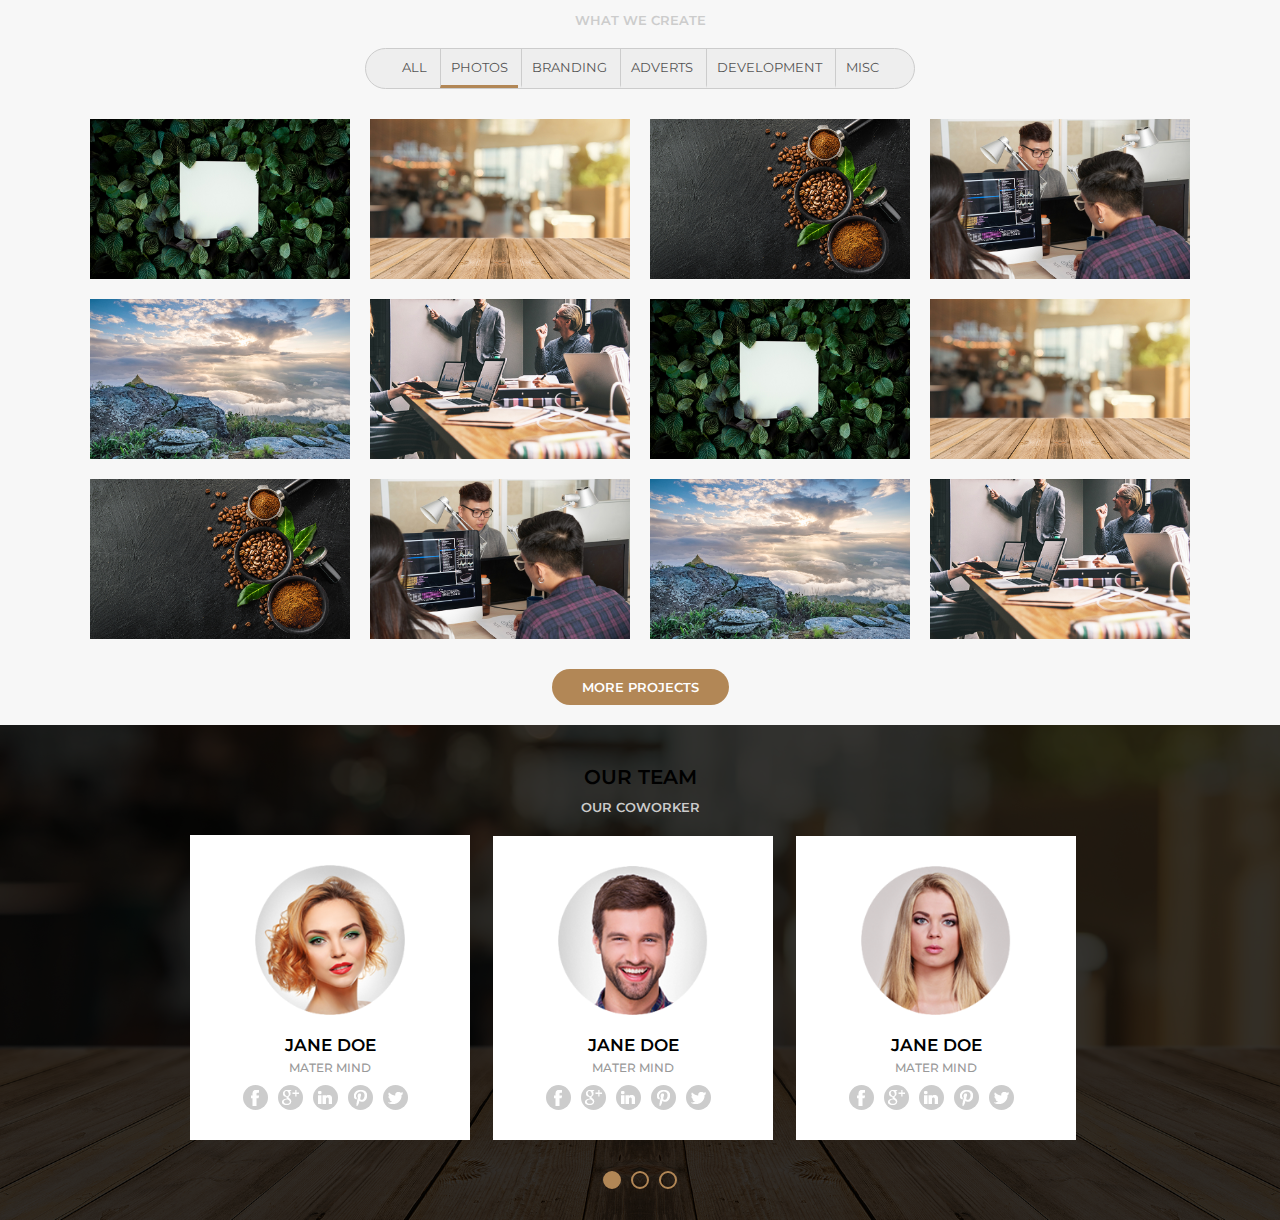
==== commit d0413471: "construção continua" ====
--- a/index.html
+++ b/index.html
@@ -287,7 +287,7 @@
                 
                     <div class="slide">
                         <div class="slidearea">
-                            <img class="section-team--avatar" src="./media/mulher1.png">
+                            <img class="section-team--avatar" src="./media/homem1.png">
                             <div class="section-team--name">jane doe</div>
                             <div class="section-team--role">mater mind</div>
                             <div class="section-team--social">
@@ -302,7 +302,7 @@
 
                     <div class="slide">
                         <div class="slidearea">
-                            <img class="section-team--avatar" src="./media/mulher1.png">
+                            <img class="section-team--avatar" src="./media/mulher2.png">
                             <div class="section-team--name">jane doe</div>
                             <div class="section-team--role">mater mind</div>
                             <div class="section-team--social">
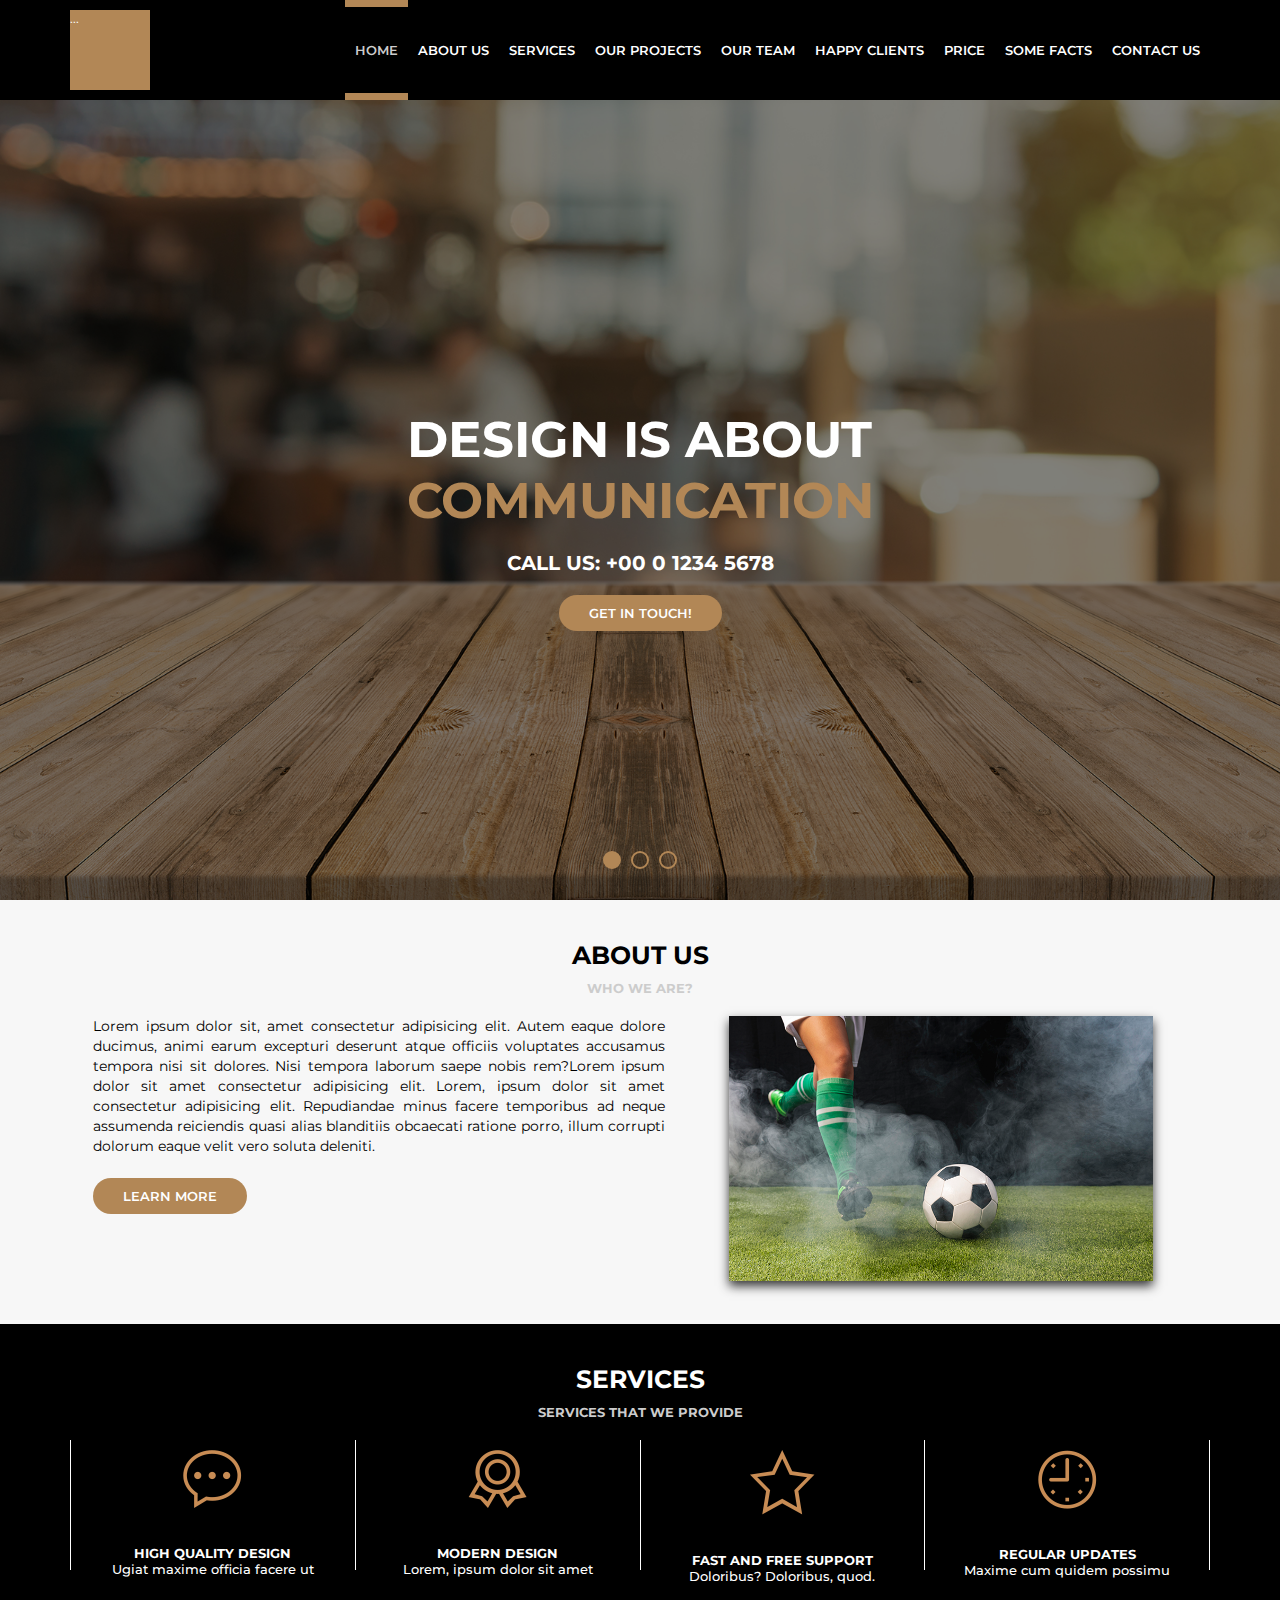
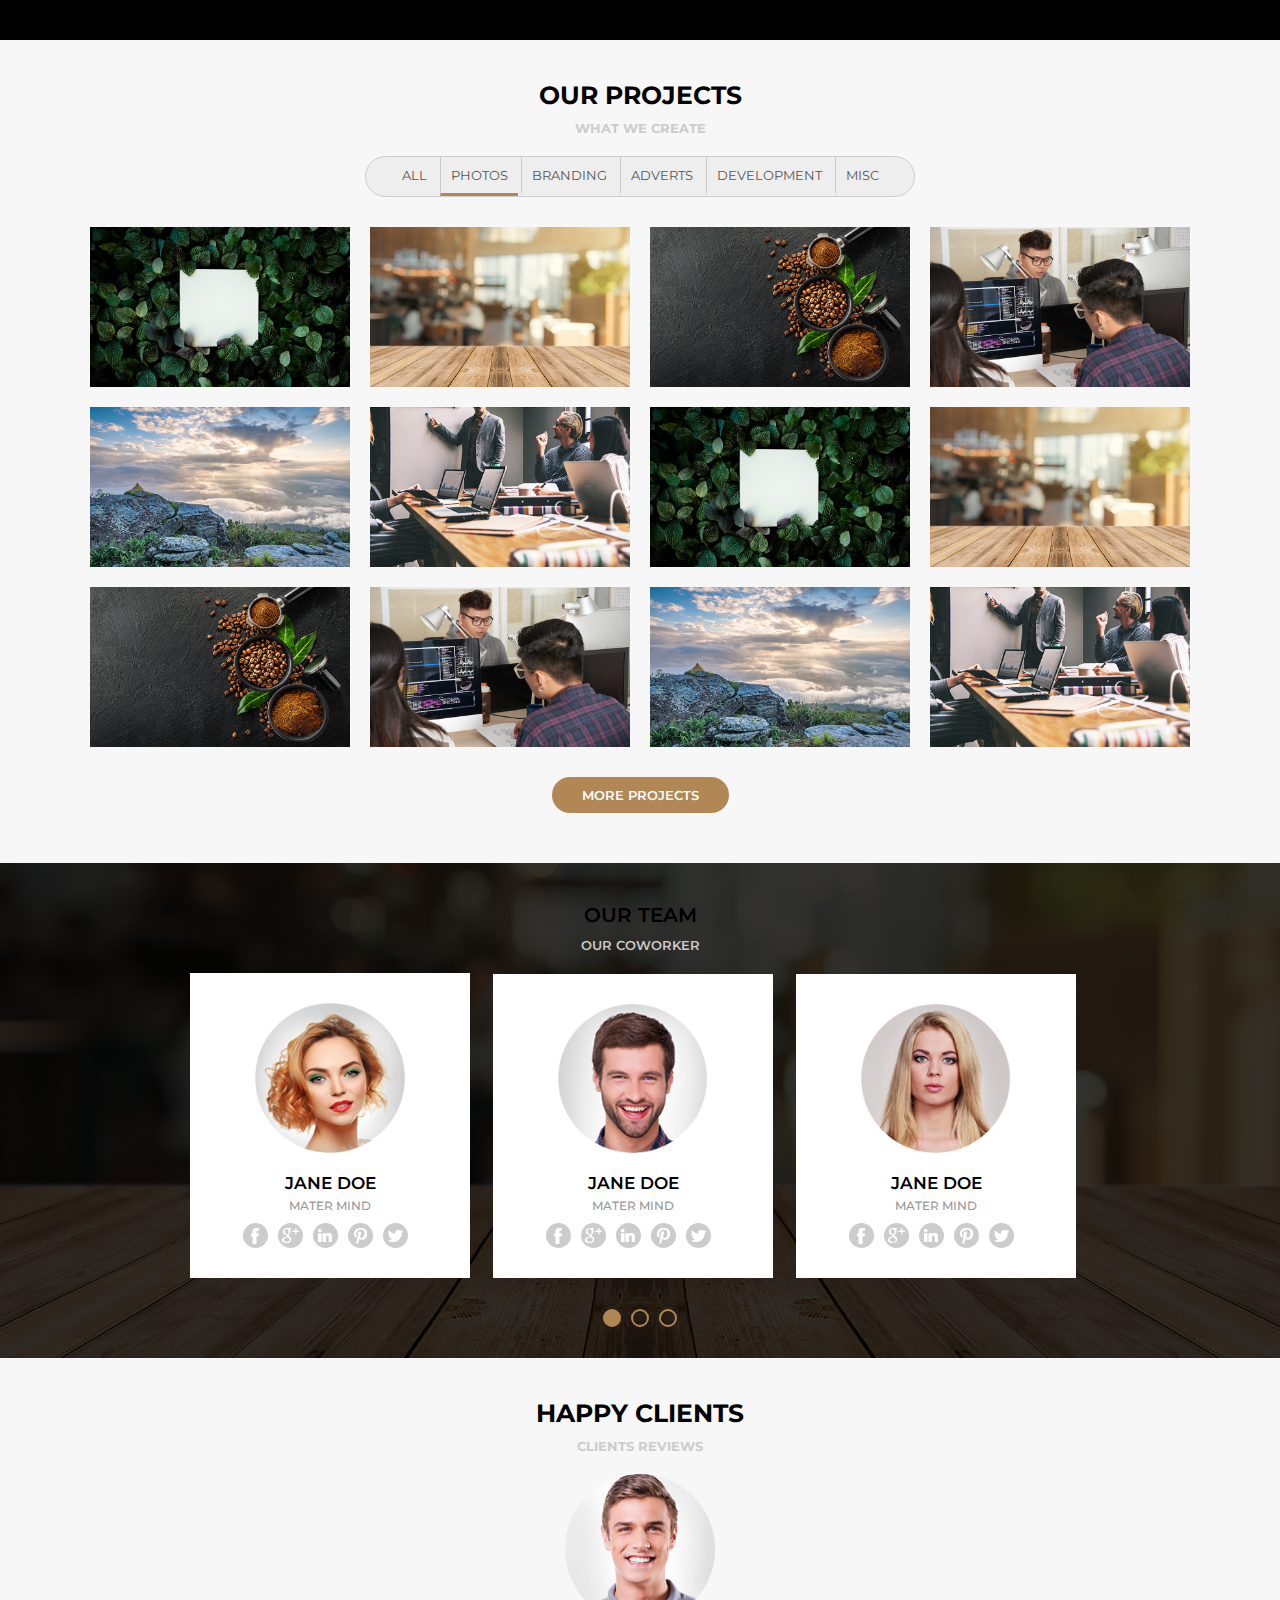
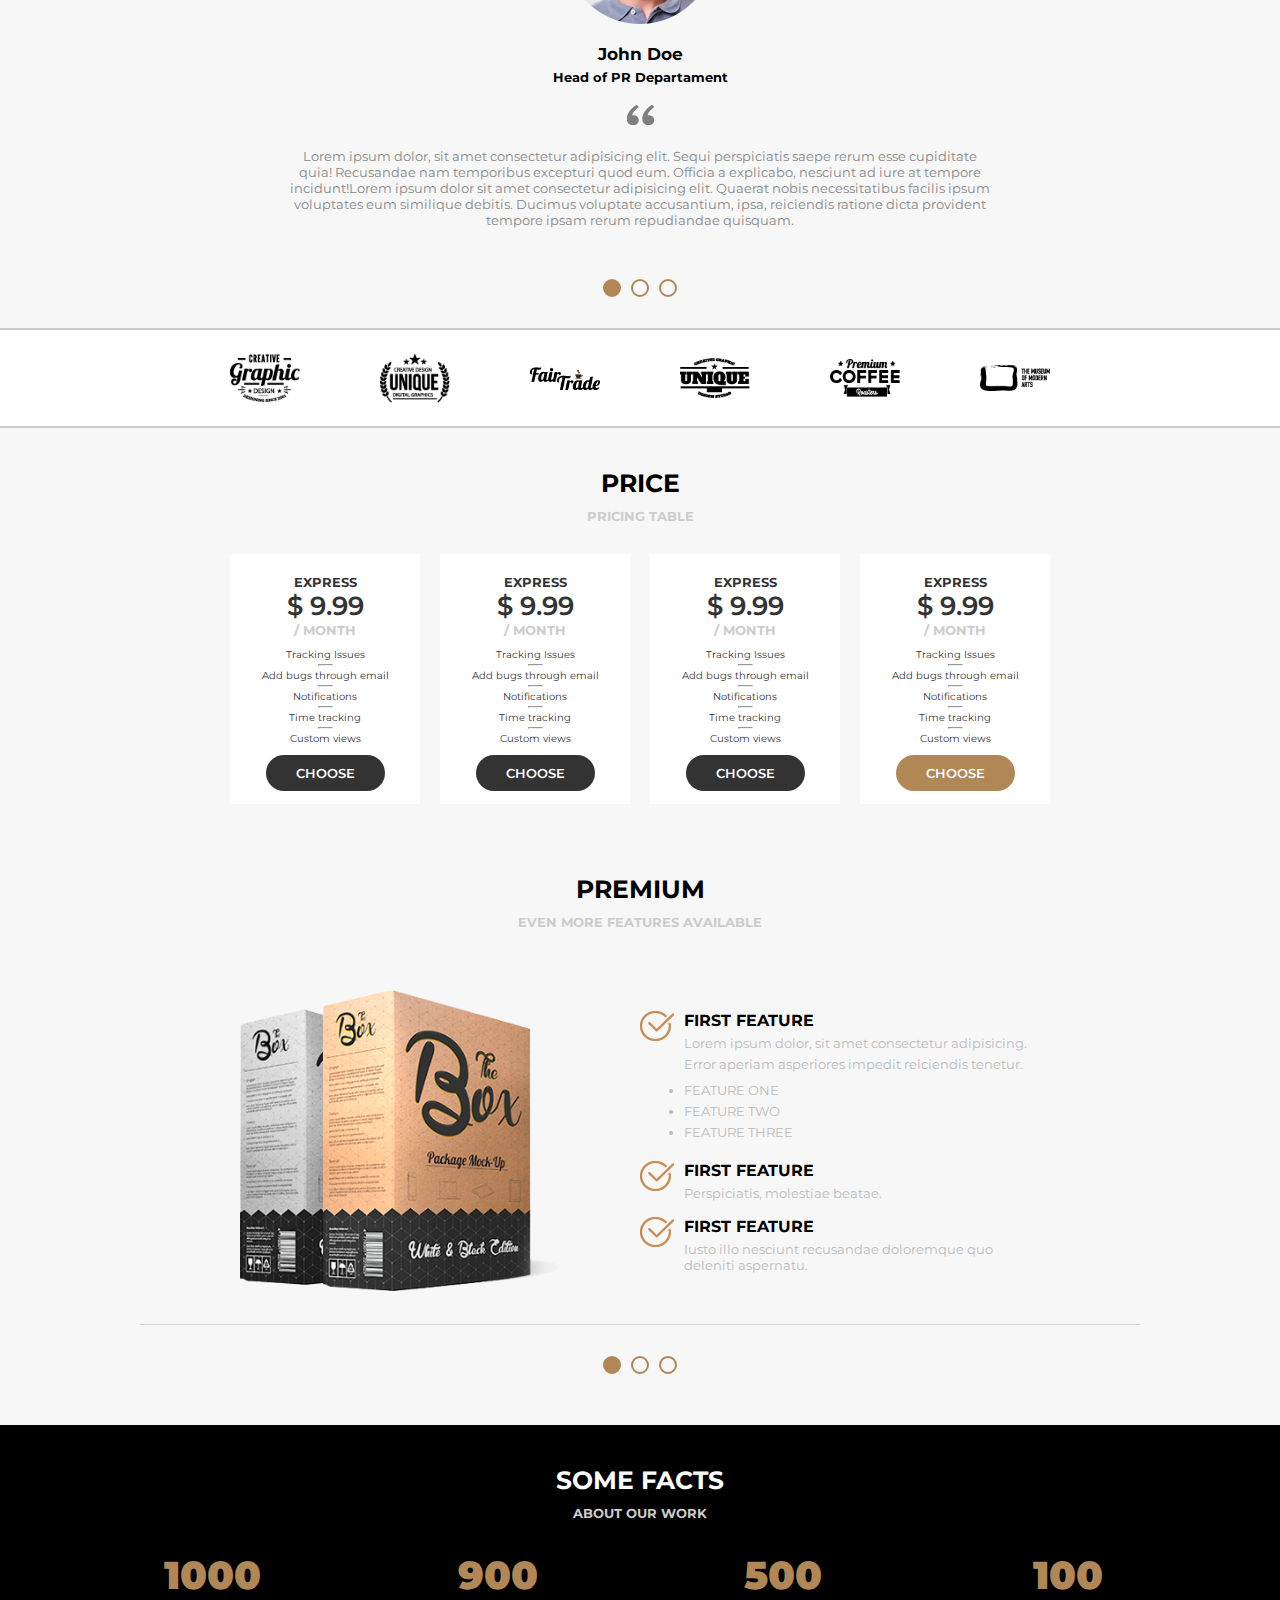
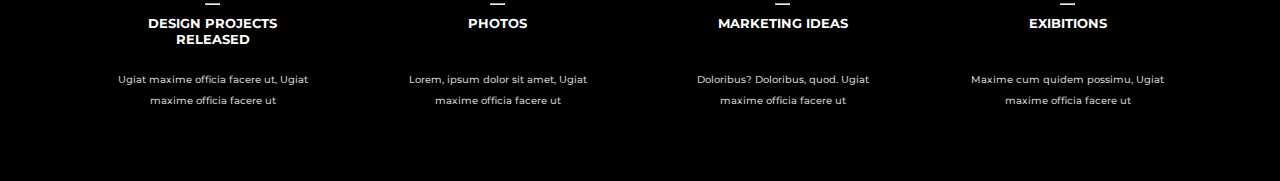
==== commit 612b78a8: "trabalhando..." ====
--- a/index.html
+++ b/index.html
@@ -32,8 +32,8 @@
                 </div>
             </div>
         </header>
+ <!-- --------------banner fundo------------------------- -->       
         <main>
-<!-- --------------banner fundo------------------------- -->
             <section class="banner">
                  <div class="sliders">   <!--style="margin-left:-100vw;" -->
                     <div class="slide">
@@ -254,80 +254,309 @@
                                     <img src="./media/foto6.jpg"/>
                                 </div>
                             </div>
-                            <a href="" class="button">more Projects</a>
-                        </div>
+                            
+                        </div>
+                        <a href="" class="button-more-projects">more Projects</a>
                     </div>
                 </div>
             </section>
 <!-------------fim DEFAULT LIGHT 2 / inicio DEFAULT DARK 3 ------------------>
-<section class="default-dark-modificado">
-    <div class="section-team-area1">
-        <div class="section-title1">Our team</div>
-        <div class="section-desc1">our coworker</div>
-        <div class="section-body">
-            <div class="section-team">
+            <section class="default-dark-modificado">
+                <div class="section-team-area1">
+                    <div class="section-title1">Our team</div>
+                    <div class="section-desc1">our coworker</div>
+                    <div class="section-body">
+                        <div class="section-team">
   <!-- --------------sliders------------------------- -->      
+                            <div class="sliders">   <!--style="margin-left:-100vw;" -->
+                                <div class="slide">
+                                    <div class="slidearea">
+                                        <img class="section-team--avatar" src="./media/mulher1.png">
+                                        <div class="section-team--name">jane doe</div>
+                                        <div class="section-team--role">mater mind</div>
+                                        <div class="section-team--social">
+                                            <a href=""><img src="./images/facebook.png"></a>
+                                            <a href=""><img src="./images/googleplus.png"></a>
+                                            <a href=""><img src="./images/linkedin.png"></a>
+                                            <a href=""><img src="./images/pinterest.png"></a>
+                                            <a href=""><img src="./images/twitter.png"></a>
+                                        </div>
+                                    </div>
+                                </div>
+                            
+                                <div class="slide">
+                                    <div class="slidearea">
+                                        <img class="section-team--avatar" src="./media/homem1.png">
+                                        <div class="section-team--name">jane doe</div>
+                                        <div class="section-team--role">mater mind</div>
+                                        <div class="section-team--social">
+                                            <a href=""><img src="./images/facebook.png"></a>
+                                            <a href=""><img src="./images/googleplus.png"></a>
+                                            <a href=""><img src="./images/linkedin.png"></a>
+                                            <a href=""><img src="./images/pinterest.png"></a>
+                                            <a href=""><img src="./images/twitter.png"></a>
+                                        </div>
+                                    </div>
+                                </div>
+
+                                <div class="slide">
+                                    <div class="slidearea">
+                                        <img class="section-team--avatar" src="./media/mulher2.png">
+                                        <div class="section-team--name">jane doe</div>
+                                        <div class="section-team--role">mater mind</div>
+                                        <div class="section-team--social">
+                                            <a href=""><img src="./images/facebook.png"></a>
+                                            <a href=""><img src="./images/googleplus.png"></a>
+                                            <a href=""><img src="./images/linkedin.png"></a>
+                                            <a href=""><img src="./images/pinterest.png"></a>
+                                            <a href=""><img src="./images/twitter.png"></a>
+                                        </div>
+                                    </div>
+                                </div>
+                            </div>
+                        </div>
+<!-- --------------pointer------------------------- -->
+                        <div class="sliders-pointers">
+                            <div class="pointer active"></div>
+                            <div class="pointer"></div>
+                            <div class="pointer"></div>
+                        </div>
+<!-- --------------pointer------------------------- -->
+                    </div>
+                </div>
+            </section>
+<!-------------fim OUR TEAM / inicio HAPPY CLIENTS------------------>
+            <section class="default light">
+                <div class="section-title">happy clients</div>
+                <div class="section-desc">clients reviews</div>
+
+                 <!-- --------------sliders------------------------- -->      
                 <div class="sliders">   <!--style="margin-left:-100vw;" -->
-                    
-
                     <div class="slide">
                         <div class="slidearea">
-                            <img class="section-team--avatar" src="./media/mulher1.png">
-                            <div class="section-team--name">jane doe</div>
-                            <div class="section-team--role">mater mind</div>
-                            <div class="section-team--social">
-                                <a href=""><img src="./images/facebook.png"></a>
-                                <a href=""><img src="./images/googleplus.png"></a>
-                                <a href=""><img src="./images/linkedin.png"></a>
-                                <a href=""><img src="./images/pinterest.png"></a>
-                                <a href=""><img src="./images/twitter.png"></a>
-                            </div>
-                        </div>
-                    </div>
-                
-                    <div class="slide">
-                        <div class="slidearea">
-                            <img class="section-team--avatar" src="./media/homem1.png">
-                            <div class="section-team--name">jane doe</div>
-                            <div class="section-team--role">mater mind</div>
-                            <div class="section-team--social">
-                                <a href=""><img src="./images/facebook.png"></a>
-                                <a href=""><img src="./images/googleplus.png"></a>
-                                <a href=""><img src="./images/linkedin.png"></a>
-                                <a href=""><img src="./images/pinterest.png"></a>
-                                <a href=""><img src="./images/twitter.png"></a>
-                            </div>
-                        </div>
-                    </div>
-
-                    <div class="slide">
-                        <div class="slidearea">
-                            <img class="section-team--avatar" src="./media/mulher2.png">
-                            <div class="section-team--name">jane doe</div>
-                            <div class="section-team--role">mater mind</div>
-                            <div class="section-team--social">
-                                <a href=""><img src="./images/facebook.png"></a>
-                                <a href=""><img src="./images/googleplus.png"></a>
-                                <a href=""><img src="./images/linkedin.png"></a>
-                                <a href=""><img src="./images/pinterest.png"></a>
-                                <a href=""><img src="./images/twitter.png"></a>
-                            </div>
-                        </div>
-                    </div>
-                    
-                </div>
-
-            </div>
+                            <img class="section-team--avatar" src="./media/homem2.png">
+                            <div class="section-happyclients--name">John Doe</div>
+                            <div class="section-happyclients--role">Head of PR Departament</div>
+                            <div class="section-happyclients--icon">
+                                <a href=""><img src="./images/quote.png"></a>
+                            </div>
+                            <div class="section-happyclients--content">
+                                <P>Lorem ipsum dolor, sit amet consectetur adipisicing elit. Sequi perspiciatis saepe rerum esse cupiditate quia! Recusandae nam temporibus excepturi quod eum. Officia a explicabo, nesciunt ad iure at tempore incidunt!Lorem ipsum dolor sit amet consectetur adipisicing elit. Quaerat nobis necessitatibus facilis ipsum voluptates eum similique debitis. Ducimus voluptate accusantium, ipsa, reiciendis ratione dicta provident tempore ipsam rerum repudiandae quisquam.
+                                </P>
+                            </div>
+                        </div>
+                    </div>
 <!-- --------------pointer------------------------- -->
-            <div class="sliders-pointers">
+                    <div class="sliders-pointers">
+                        <div class="pointer active"></div>
+                        <div class="pointer"></div>
+                        <div class="pointer"></div>
+                    </div>
+<!-- --------------pointer------------------------- -->
+                </div>
+                <div class="faixa-logos">
+                    <div class="logos">
+                        <img src="./media/empresa1.png">
+                        <img src="./media/empresa2.png">
+                        <img src="./media/empresa3.png">
+                        <img src="./media/empresa4.png">
+                        <img src="./media/empresa5.png">
+                        <img src="./media/empresa6.png">
+                    </div>
+                </div>
+            </section>
+<!-------------fim HAPPY CLIENTS / inicio PRICE------------------>
+            <section class="default light">
+                <div class="body-prices">
+                    <div class="section-title">price</div>
+                    <div class="section-desc">pricing table</div>
+                    <div class="box-prices">
+                        <div class="prices">
+                            <div class="price-content">
+                                <h2>express</h2>
+                                <div class="price">$ 9.99</div>
+                                <h5>/ month</h5>
+                                <p>Tracking Issues</p>
+                                <p><hr></p>
+                                <p>Add bugs through email</p>
+                                <p><hr></p>
+                                <p>Notifications</p>
+                                <p><hr></p>
+                                <p>Time tracking</p>
+                                <p><hr></p>
+                                <p>Custom views</p>
+                            </div>
+                            <a href="" class="button-price">choose</a>
+                        </div>
+                        <div class="prices">
+                            <div class="price-content">
+                                <h2>express</h2>
+                                <div class="price">$ 9.99</div>
+                                <h5>/ month</h5>
+                                <p>Tracking Issues</p>
+                                <p><hr></p>
+                                <p>Add bugs through email</p>
+                                <p><hr></p>
+                                <p>Notifications</p>
+                                <p><hr></p>
+                                <p>Time tracking</p>
+                                <p><hr></p>
+                                <p>Custom views</p>
+                            </div>
+                            <a href="" class="button-price">choose</a>
+                        </div>
+                        <div class="prices">
+                            <div class="price-content">
+                                <h2>express</h2>
+                                <div class="price">$ 9.99</div>
+                                <h5>/ month</h5>
+                                <p>Tracking Issues</p>
+                                <p><hr></p>
+                                <p>Add bugs through email</p>
+                                <p><hr></p>
+                                <p>Notifications</p>
+                                <p><hr></p>
+                                <p>Time tracking</p>
+                                <p><hr></p>
+                                <p>Custom views</p>
+                            </div>
+                            <a href="" class="button-price">choose</a>
+                        </div>
+                        <div class="prices">
+                            <div class="price-content">
+                                <h2>express</h2>
+                                <div class="price">$ 9.99</div>
+                                <h5>/ month</h5>
+                                <p>Tracking Issues</p>
+                                <p><hr></p>
+                                <p>Add bugs through email</p>
+                                <p><hr></p>
+                                <p>Notifications</p>
+                                <p><hr></p>
+                                <p>Time tracking</p>
+                                <p><hr></p>
+                                <p>Custom views</p>
+                            </div>
+                            <a href="" class="button-price-active">choose</a>
+                        </div>
+                    </div>
+                </div>
+            </section>
+<!-------------fim PRICE/ inicio PREMIUM------------------>
+            <section class="default light">
+                <div class="section-title">Premium</div>
+                <div class="section-desc">even more features available</div>
+                <div class="premium-sliders">   <!--style="margin-left:-100vw;" -->
+                    <div class="slidearea-boxpremium">
+                        <div class="borda-fundo">
+                            <div class="premium-livro">
+                                <img src="./media/livros.png">
+                            </div>
+                            <div class="premium-paragrafos">
+                                <div class="premium-p">
+                                    <div class="premium-img">
+                                        <img src="./images/check.png">
+                                    </div>
+                                    <div class="paragrafos">
+                                        <h2>first feature</h2>
+                                        <p>Lorem ipsum dolor, sit amet consectetur adipisicing.</p>
+                                        <p>Error aperiam asperiores impedit reiciendis tenetur.</p>
+                        
+                                        <ul>
+                                            <li>Feature one</li>
+                                            <li>Feature two</li>
+                                            <li>Feature three</li>
+                                        </ul>
+                                    </div>
+                                </div><br>
+                                <div class="premium-p">
+                                    <div class="premium-img">
+                                        <img src="./images/check.png">
+                                    </div>
+                                    <div class="paragrafos">
+                                        <h2>first feature</h2>
+                                        <p>Perspiciatis, molestiae beatae.</p>
+                                    </div>
+                                </div><br>
+                                <div class="premium-p">
+                                    <div class="premium-img">
+                                        <img src="./images/check.png">
+                                    </div>
+                                    <div class="paragrafos">
+                                        <h2>first feature</h2>
+                                        <p> Iusto illo nesciunt recusandae doloremque quo deleniti aspernatu.</p>
+                                    </div>
+                                </div>
+                            </div>
+                        </div>
+                    </div>
+                </div>
+               <!-- --------------pointer------------------------- -->
+               <div class="sliders-pointers">
                 <div class="pointer active"></div>
                 <div class="pointer"></div>
                 <div class="pointer"></div>
             </div>
-<!-- --------------pointer------------------------- -->
-        </div>
-    </div>
-</section>
+<!-- --------------pointer------------------------- -->        
+            </section>
+
+            <!-------------fim DEFAULT LIGHT PREMIUM / inicio DEFAULT DARK SOME FACTS------------------>
+            <section class="default dark">
+                <div class="section-title">some facts</div>
+                <div class="section-desc">about our work</div>
+                <div class="section-body">
+                    <div class="section-services">
+                        <div class="section-facts">
+                            <div class="service-numero">
+                                1000
+                            </div>
+                            <p><hr></p>
+                            <h2>design projects<br>released</h2>
+                            <div class="service-texto h5u">
+                                
+                                <h5>Ugiat maxime officia facere ut, Ugiat maxime officia facere ut</h5>
+                            </div>
+                        </div>
+
+                        <div class="section-facts">
+                            <div class="service-numero">
+                                900
+                            </div>
+                            <p><hr></p>
+                            <h2>photos</h2>
+                            <div class="service-texto">
+                                
+                                <h5>Lorem, ipsum dolor sit amet, Ugiat maxime officia facere ut</h5>
+                            </div>
+                        </div>
+
+                        <div class="section-facts">
+                            <div class="service-numero">
+                                500
+                            </div>
+                            <p><hr></p>
+                            <h2>marketing ideas</h2>
+                            <div class="service-texto">
+                               
+                                <h5>Doloribus? Doloribus, quod. Ugiat maxime officia facere ut</h5>
+                            </div>
+                        </div>
+
+                        <div class="section-facts">
+                            <div class="service-numero">
+                                100
+                            </div>
+                            <p><hr></p>
+                            <h2>exibitions</h2>
+                            <div class="service-texto">
+                                
+                                <h5>Maxime cum quidem possimu, Ugiat maxime officia facere ut</5>
+                            </div>
+                        </div>
+                    </div>
+                </div>
+            </section>
+<!-------------fim DEFAULT DARK 1 / inicio DEFAULT LIGHT 2 ------------------>
         </main>
     </body>
 </html>--- a/style.css
+++ b/style.css
@@ -56,9 +56,11 @@
 }
 
 .menu .active a , .menu li a:hover{
+    
     border-bottom: 7px solid  #B28756;
     border-top: 7px solid  #B28756;
     color: #CCC;
+    transition: 0.3;
 }
 
 /* HEADER ATÉ AQUI */
@@ -73,7 +75,6 @@
     font-weight: 600;
     margin-top: 20px;
     border-radius: 20px;
-    
 }
 .banner {
     height: calc(100vh - 100px); /* 100vh da altura intera que aparecera na tela menos 100px do header*/
@@ -87,15 +88,12 @@
     width: 1000vw;/* para as 3 paginas de sliders. Sera passada comente com JV*/
     height: 100%;
     background: rgba(0, 0, 0, 0.5);
-    
 }
 .banner .sliders .slide{ 
     width: 100vw; /* para cada pagina do slider*/
     height: 100%;
     display: inline-block;
-   
-    margin: auto;
-   
+    margin: auto;
 }
 .slidearea{
     display: flex;
@@ -103,8 +101,7 @@
     height: 100%;
     justify-content: center;
     align-items: center;
-    color: white;
-    
+    color: white; 
 }
 .banner h1{
     text-transform: uppercase;
@@ -143,21 +140,19 @@
 }
 .default{
     width: 100vw;
-    padding-top: 20px;
+    padding-top: 20px; 
     padding-bottom: 20px;
-    
 }
 /* INÍCIO LIGHT ABOUT US */
 .default .section-title , 
 .default .section-desc{
     text-align: center;
     text-transform: uppercase;
-    font-weight: 600;
+    font-weight: bolder;
 }
 .default .section-title{
     margin-top: 20px;
-    font-size: 20px;
-    font-weight: 600;
+    font-size: 25px;
 }
 .default .section-desc{
     font-size: 13px;
@@ -192,6 +187,7 @@
     justify-content: center;
     margin-left: 2%;
     margin-right: 5%;
+    margin-bottom: 20px;
 }
 .section-aboutus--left{
     flex: 1.5;
@@ -212,14 +208,14 @@
     box-shadow: 0px 5px 10px #333;
 }
 
-/* 4 DIVISÕES DARK */
+/* 4 DIVISÕES DARK SERVICES*/
 
 .section-services {
     display: flex;
 }
 .section-service{
     flex: 1;
-    height: 110px;
+    height: 130px;
     text-align: center;
     border-right: 1px solid white;
     padding: 10px;
@@ -233,7 +229,6 @@
 .section-service h3{
     font-weight: 500;
 }
-
 /*FILTROS MENUS *//*INÍCIO OUR PROJECTS*/
 
 .section-projects{
@@ -249,9 +244,6 @@
     align-items: center;
     border-radius: 30px;
     width: 550px;
-}
-.sectioin-projects--filters ul{
-    
 }
 .sectioin-projects--filters li{
     display: inline-block;
@@ -267,7 +259,6 @@
 .sectioin-projects--filters li:first-child{
     border-left: none;
 }
-
 .sectioin-projects--filters li:hover , .sectioin-projects--filters li.active{
     border-bottom: 3px solid #B28756;
 }
@@ -278,6 +269,7 @@
     display: flex;
     flex-wrap: wrap;
     justify-content: center;
+  
 }
 .section-projects--photo{
     width: 280px;
@@ -286,6 +278,7 @@
     margin: 10px;
     width: 260px;
     height: 160px;
+    
 }
 .section-projects--photoarea img{
     width: inherit;
@@ -311,8 +304,21 @@
     cursor: pointer;
     border: 1px solid black;
     box-shadow: 0px 2px 5px 2px black;
-}
-
+    transition: 0.3s;
+  
+}
+.button-more-projects{
+    background-color: #B28756;
+    color: white;
+    font-size: 13px;
+    text-transform: uppercase;
+    text-decoration: none;
+    padding: 10px 30px;
+    font-weight: 600;
+    margin-top: 20px;
+    border-radius: 20px;
+    margin-bottom: 30px;
+}
 
 /*INÍCIO OUR TEAM*/
 
@@ -430,3 +436,284 @@
 .section-team--social a:hover{
     background-color: #B28756;
 }
+/*HAPPY CLIENTS* fotos conteúdo*/
+.section-happyclients--name{
+    color: black;
+    font-weight: bolder;
+    font-size: 1.3em;
+    margin-top: 20px;
+}
+.section-happyclients--role{
+    color: black;
+    font-weight: bolder;
+    margin-top: 5px;
+}
+.section-happyclients--icon{
+    margin-top: 20px;
+}
+.section-happyclients--content{
+    color: #888;
+    max-width: 700px;
+    text-align: center;
+    margin-top: 20px;
+    margin-bottom: 20px;
+}
+/*INÍCIO HAPPY CLIENTS* POINTERS*/
+
+.sliders  .sliders-pointers{
+    margin: auto;
+    margin-top: 30px;
+    margin-bottom: 30px;
+    height: 20px;
+    display: flex;
+    justify-content: center;
+    align-items: center;
+}
+.sliders  .pointer{
+    width: 18px;
+    height: 18px;
+    border:2px solid #B28756;
+    border-radius: 9px;
+    margin-left: 5px;
+    margin-right: 5px;
+    cursor: pointer;
+}
+.sliders .pointer.active {
+    background-color: #B28756;
+}
+/*INÍCIO HAPPY CLIENTS* LOGOS*/
+
+.faixa-logos{
+    width: 100%;
+    height: 100px;
+    border-top: 2px solid #CCC;
+    border-bottom: 2px solid #CCC;
+    background-color: white;
+    display: flex;
+    justify-content: center;
+    align-items: center;
+}
+.logos{
+    width: 1000px;
+    height: 100px;
+    display: flex;
+    justify-content: center;
+    align-items: center;
+}
+.logos img{
+    margin-left: 40px;
+    margin-right: 40px;
+    width: 70px;
+}
+/*INÍCIO PRICES*/
+.body-prices{
+    margin-top: -20px;
+    display: flex;
+    flex-direction: column;
+    align-items: center;
+    
+}
+.box-prices{
+    width: 100vw;
+    max-width: 900px;
+    display: flex;
+    flex-wrap: wrap;
+    justify-content: center;
+}
+.prices{
+    margin: 10;
+    width: 190px;
+    height: 250px;
+    margin: 10px;
+    background-color: white;
+    text-align: center;
+    
+}
+.prices h2, .prices .price, .prices h5, .prices p, .prices hr{
+    text-align: center;
+    color:#333;
+}
+.prices h2{
+    text-transform: uppercase;
+    padding-top: 20px;
+}
+.prices .price{
+    font-size: 2em;
+    color:#333;
+    font-weight: 600;
+}
+.prices h5{
+    margin-bottom: 10px;
+    text-transform: uppercase;
+    color:#ccc;
+}
+.prices p{
+    margin-top: 3px;
+    margin-bottom: 3px;
+    font-size: 0.8em;
+}
+.prices hr{
+    width: 15px;
+    margin: auto;
+}
+.price-content{
+    margin-bottom: 20px;
+}
+/*INÍCIO PRICES*BUTTON*/
+.prices .button-price{
+    background-color: #333;
+    color: white;
+    font-size: 13px;
+    text-transform: uppercase;
+    text-decoration: none;
+    padding: 10px 30px;
+    font-weight: 600;
+    margin-top: 40px;
+    border-radius: 20px;
+    margin: auto;
+}
+
+/*INÍCIO PRICES*BUTTON*/
+.prices .button-price-active{
+    background-color: #B28756;;
+    color: white;
+    font-size: 13px;
+    text-transform: uppercase;
+    text-decoration: none;
+    padding: 10px 30px;
+    font-weight: 600;
+    margin-top: 40px;
+    border-radius: 20px;
+    margin: auto;
+}
+
+/*INÍCIO PREMIUM*/
+
+.premium-sliders{
+    width: 1000vw;/* para as 3 paginas de sliders. Sera passada comente com JV*/
+    height: 100%;
+}
+.slidearea-boxpremium{
+    width: 100vw; /* para cada pagina do slider*/
+    height: 100%;
+    display: flex;
+    justify-content: center;
+   
+}
+.borda-fundo{
+    width: 1000px;
+   display: flex;
+   justify-content: center;
+   align-items: center;
+   margin-top: 40px;
+   flex-wrap: wrap;
+   color: white; 
+   padding-bottom: 30px;
+   border-bottom: 1px solid #bbbbbb9f;
+}
+.premium-livro{
+    width: 400px;
+}
+.premium-paragrafos{
+    width: 400px;
+}
+.premium-p{
+    display: flex;
+}
+.premium-livro img{
+    width: 80%;
+}
+.premium-p .paragrafos{
+    color: #BBB;
+    display: block;
+    margin-left: 10px;
+}
+.premium-p .paragrafos h2{
+    font-size: 1.2em;
+    color: black;
+    text-transform: uppercase;
+}
+.premium-p .paragrafos p{   
+    margin-top: 5px;
+}
+.premium-p .paragrafos ul{
+    margin-top: 10px;
+}
+.premium-p .paragrafos li{   
+    text-transform: uppercase;
+    margin: 5px 0px;
+}
+ .sliders-pointers{
+    margin: auto;
+    margin-top: 30px;
+    margin-bottom: 30px;
+    height: 20px;
+    display: flex;
+    justify-content: center;
+    align-items: center;
+}
+  .pointer{
+    width: 18px;
+    height: 18px;
+    border:2px solid #B28756;
+    border-radius: 9px;
+    margin-left: 5px;
+    margin-right: 5px;
+    cursor: pointer;
+}
+.pointer.active {
+    background-color: #B28756;
+}
+
+
+/* 4 DIVISÕES DARK SOME FACTS */
+
+.section-services {
+    display: flex;
+    padding-bottom: 50px;
+}
+.section-facts{
+    flex: 1;
+    height: 170px;
+    text-align: center;
+    padding: 10px;
+}
+.service-numero{
+    text-transform: uppercase;
+    color:#B28756;
+    font-size: 3em;
+    font-weight: 900;
+}
+.section-facts h2{
+    text-transform: uppercase;
+    margin-top: 10px;
+    margin-bottom: 10px;
+}
+.section-services h5{
+    font-weight: 500;
+    font-size: 0.8em;
+    width: 200px;
+    margin: auto;
+    line-height: 2em;
+    color: #ccc;
+    position: relative;
+    bottom: 0px;
+   
+}
+.section-facts hr{
+    width: 15px;
+    margin: auto;
+    margin-top: 4px;
+    margin-bottom: 4px;
+}
+.service-texto{
+    height: 100px;
+    display: flex;
+    flex-direction: column;
+    align-items: center;
+    justify-content: center;
+}
+.h5u{
+    position: relative;
+    bottom:16px;
+}
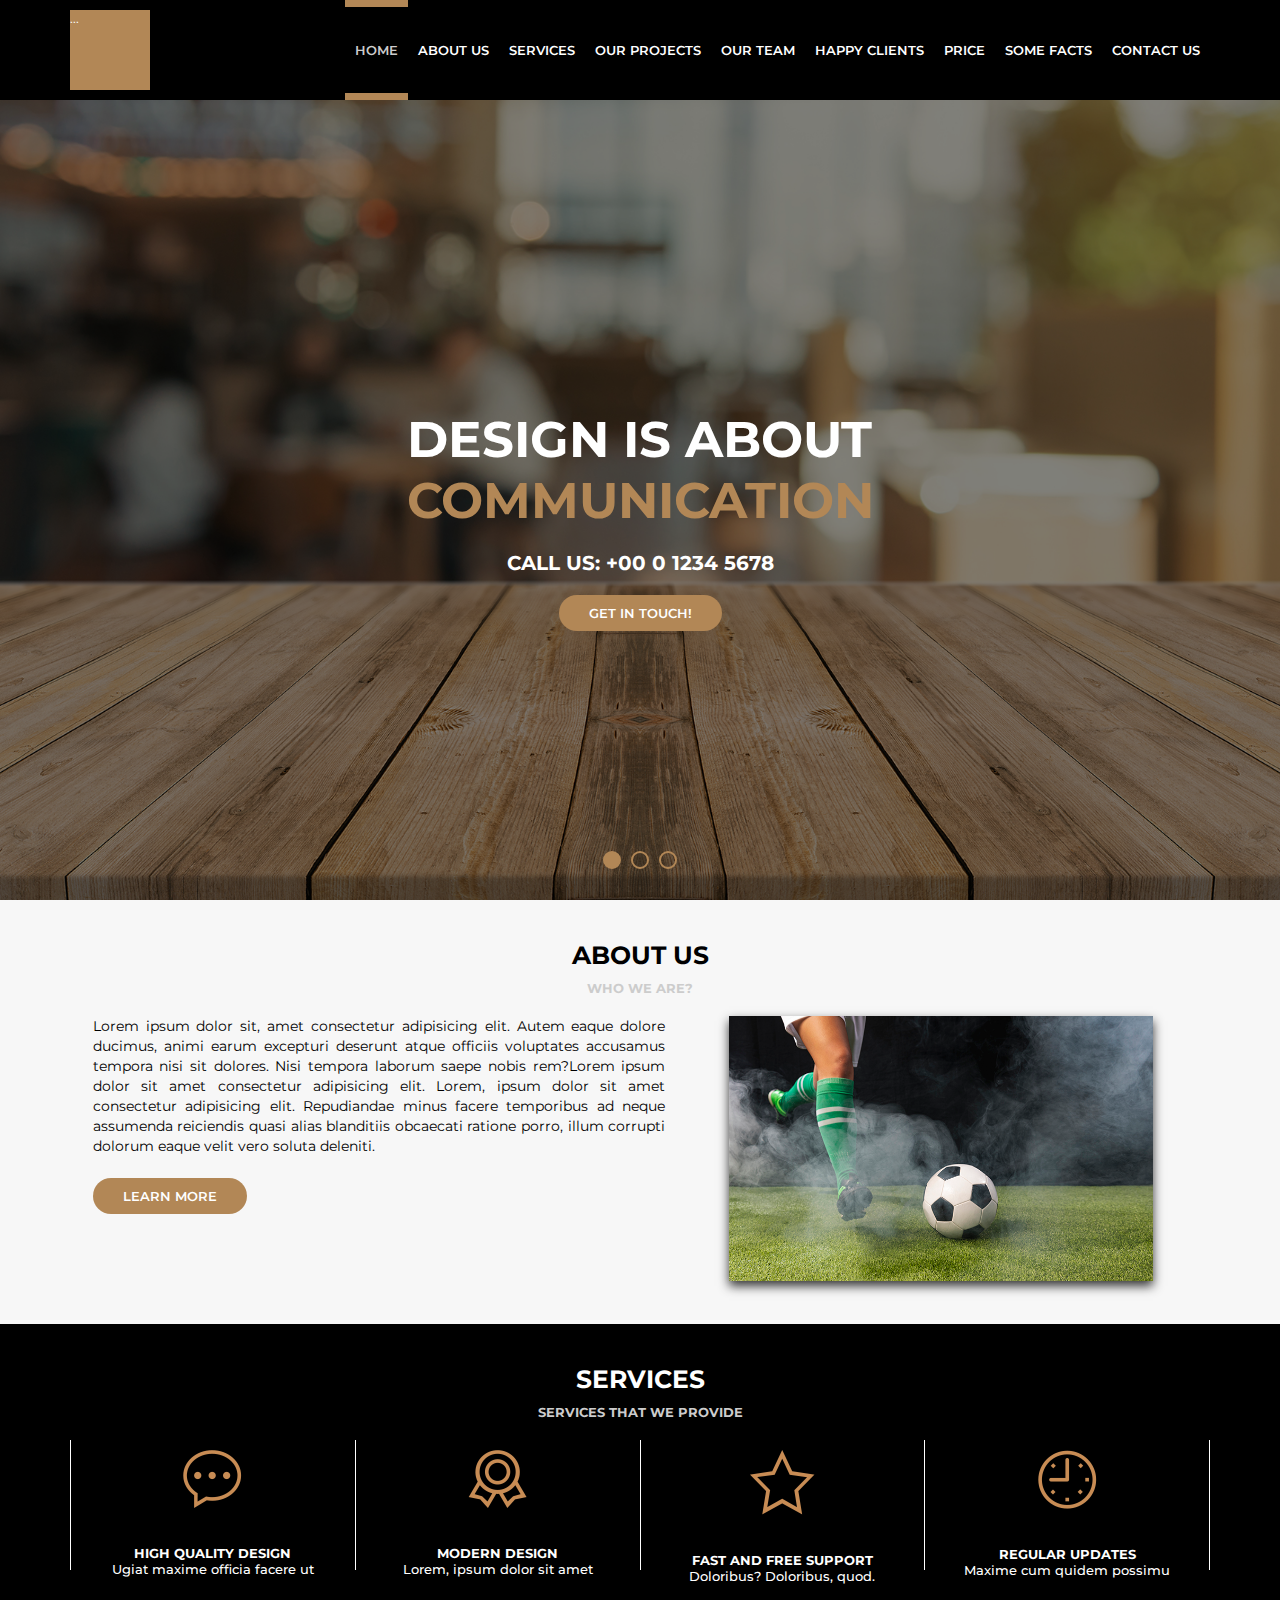
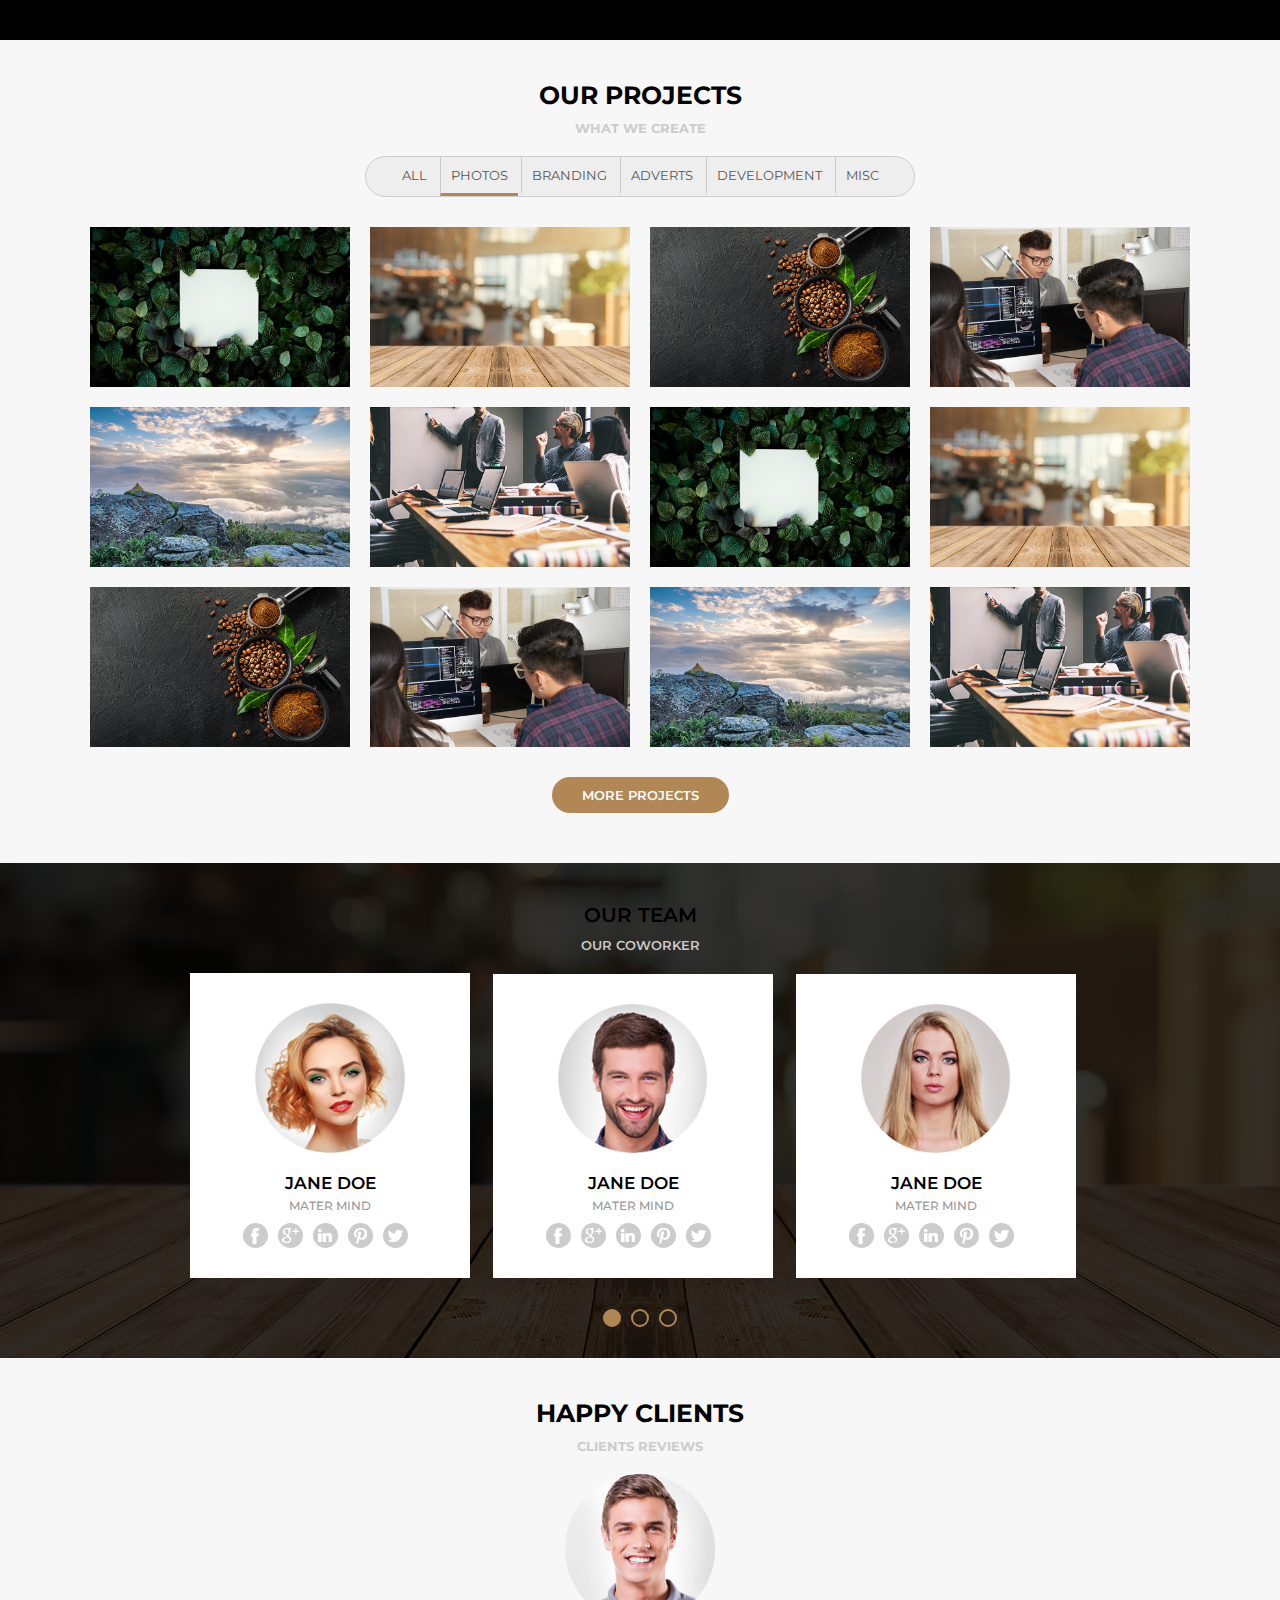
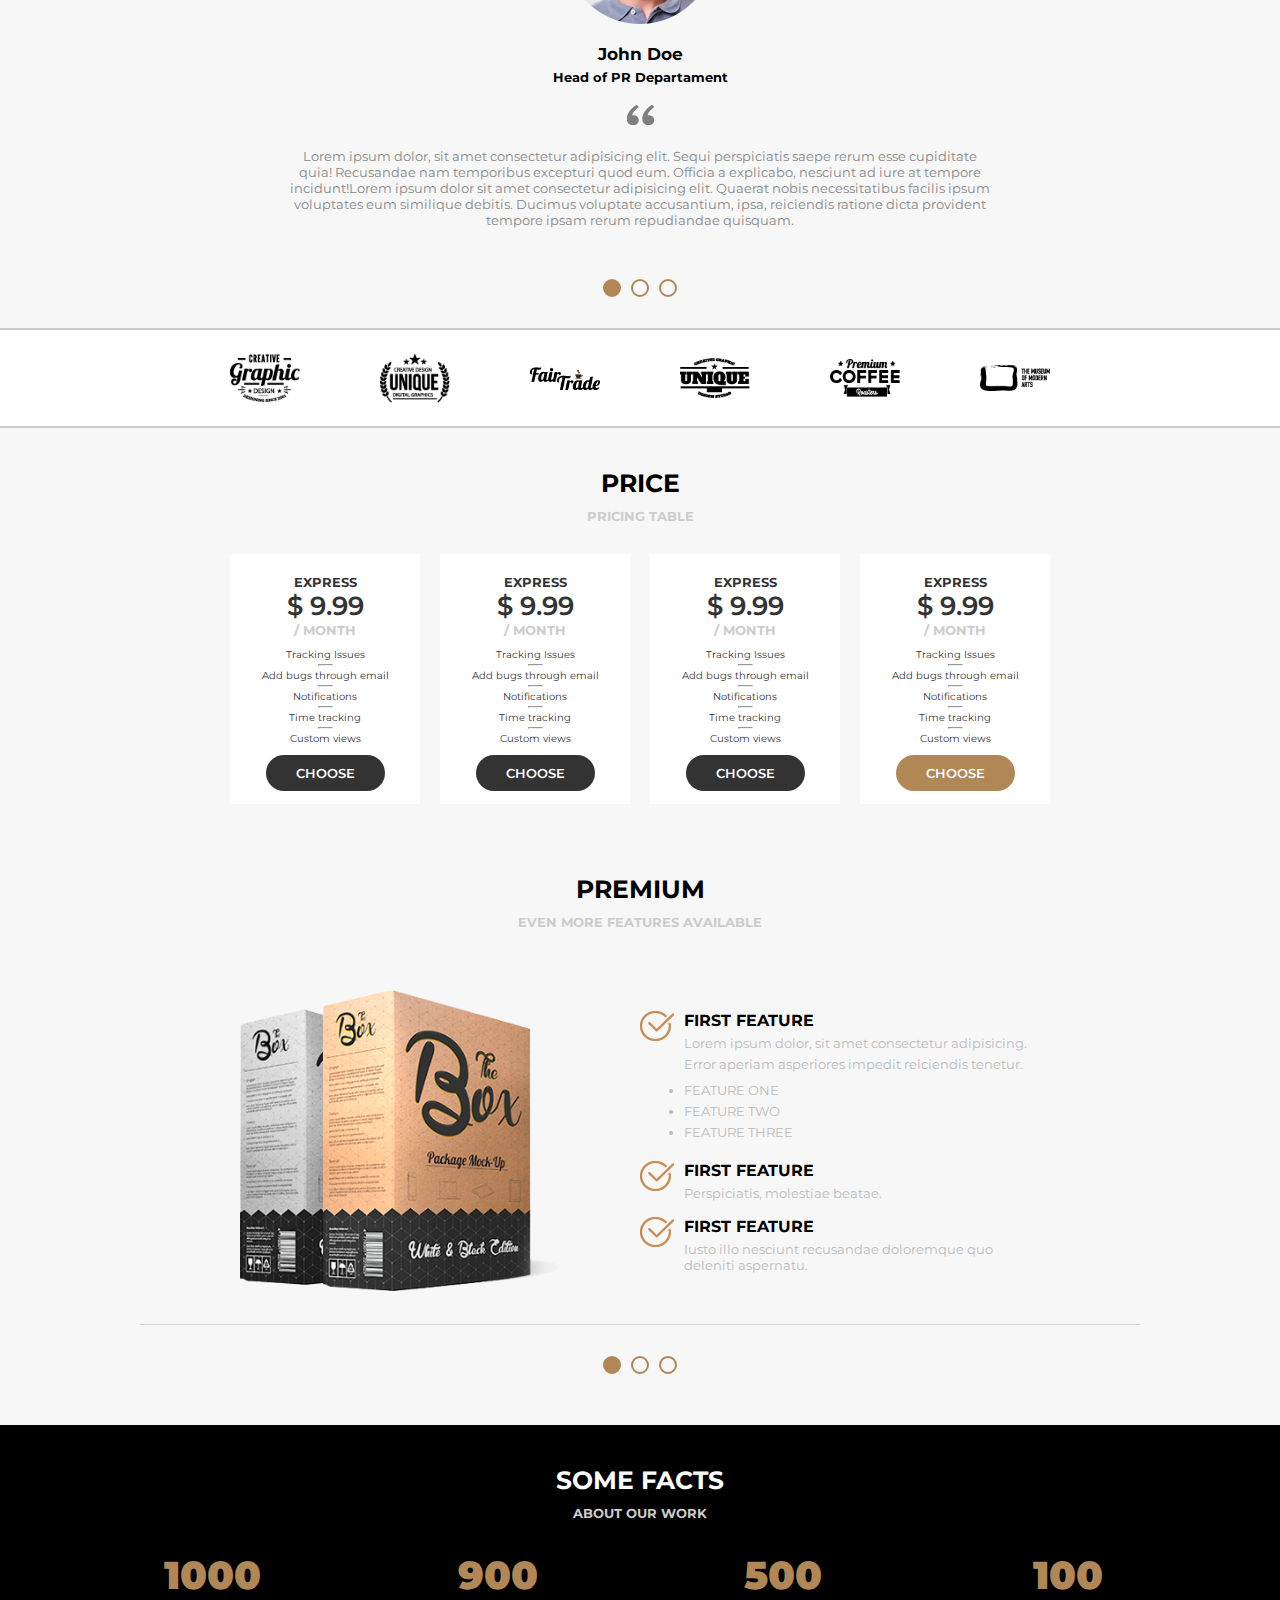
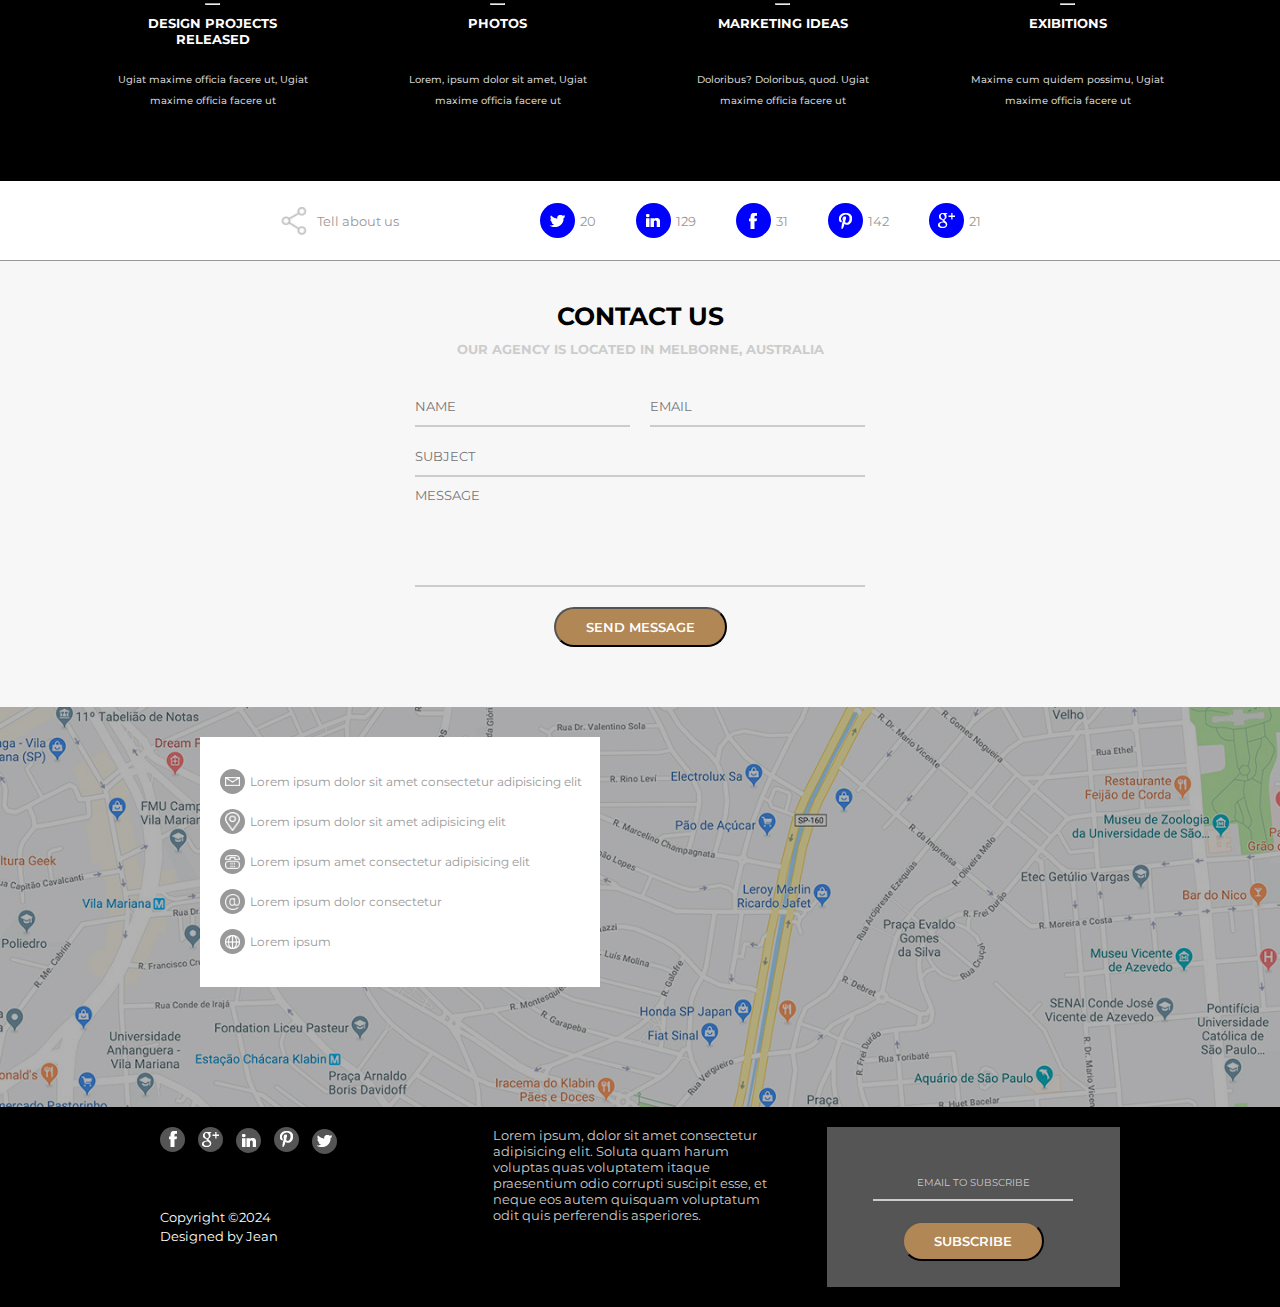
==== commit 3fb3156a: "finalizado" ====
--- a/index.html
+++ b/index.html
@@ -83,7 +83,7 @@
                     </div>
                 </div>
             </section>
-<!-------------fim DEFAULT LIGHT 1/ inicio DEFAULT DARK 1------------------>
+<!-------------fim LIGHT 1/ inicio DARK SERVICES ------------------>
             <section class="default dark">
                 <div class="section-title">Services</div>
                 <div class="section-desc">Services that we provide</div>
@@ -128,7 +128,7 @@
                     </div>
                 </div>
             </section>
-<!-------------fim DEFAULT DARK 1 / inicio DEFAULT LIGHT 2 ------------------>
+<!-------------fim  DARK SERVICES/ inicio LIGHT OUR PROJECTS ------------------>
             <section class="default light">
                 <div class="section-title">Our Projects</div>
                 <div class="section-desc">What we create</div>
@@ -260,7 +260,7 @@
                     </div>
                 </div>
             </section>
-<!-------------fim DEFAULT LIGHT 2 / inicio DEFAULT DARK 3 ------------------>
+<!-------------fim LIGHT 2 / inicio DARK 3 ------------------>
             <section class="default-dark-modificado">
                 <div class="section-team-area1">
                     <div class="section-title1">Our team</div>
@@ -330,7 +330,7 @@
                 <div class="section-title">happy clients</div>
                 <div class="section-desc">clients reviews</div>
 
-                 <!-- --------------sliders------------------------- -->      
+<!-- --------------sliders------------------------- -->      
                 <div class="sliders">   <!--style="margin-left:-100vw;" -->
                     <div class="slide">
                         <div class="slidearea">
@@ -461,7 +461,6 @@
                                         <h2>first feature</h2>
                                         <p>Lorem ipsum dolor, sit amet consectetur adipisicing.</p>
                                         <p>Error aperiam asperiores impedit reiciendis tenetur.</p>
-                        
                                         <ul>
                                             <li>Feature one</li>
                                             <li>Feature two</li>
@@ -491,7 +490,7 @@
                         </div>
                     </div>
                 </div>
-               <!-- --------------pointer------------------------- -->
+<!-- --------------pointer------------------------- -->
                <div class="sliders-pointers">
                 <div class="pointer active"></div>
                 <div class="pointer"></div>
@@ -499,8 +498,7 @@
             </div>
 <!-- --------------pointer------------------------- -->        
             </section>
-
-            <!-------------fim DEFAULT LIGHT PREMIUM / inicio DEFAULT DARK SOME FACTS------------------>
+<!-------------fim LIGHT PREMIUM / inicio  DARK SOME FACTS------------------>
             <section class="default dark">
                 <div class="section-title">some facts</div>
                 <div class="section-desc">about our work</div>
@@ -513,11 +511,9 @@
                             <p><hr></p>
                             <h2>design projects<br>released</h2>
                             <div class="service-texto h5u">
-                                
                                 <h5>Ugiat maxime officia facere ut, Ugiat maxime officia facere ut</h5>
                             </div>
                         </div>
-
                         <div class="section-facts">
                             <div class="service-numero">
                                 900
@@ -525,11 +521,9 @@
                             <p><hr></p>
                             <h2>photos</h2>
                             <div class="service-texto">
-                                
                                 <h5>Lorem, ipsum dolor sit amet, Ugiat maxime officia facere ut</h5>
                             </div>
                         </div>
-
                         <div class="section-facts">
                             <div class="service-numero">
                                 500
@@ -537,26 +531,117 @@
                             <p><hr></p>
                             <h2>marketing ideas</h2>
                             <div class="service-texto">
-                               
                                 <h5>Doloribus? Doloribus, quod. Ugiat maxime officia facere ut</h5>
                             </div>
                         </div>
-
                         <div class="section-facts">
                             <div class="service-numero">
                                 100
                             </div>
                             <p><hr></p>
                             <h2>exibitions</h2>
-                            <div class="service-texto">
-                                
+                            <div class="service-texto"> 
                                 <h5>Maxime cum quidem possimu, Ugiat maxime officia facere ut</5>
                             </div>
                         </div>
                     </div>
                 </div>
             </section>
-<!-------------fim DEFAULT DARK 1 / inicio DEFAULT LIGHT 2 ------------------>
+<!-------------fim DARK SOME FACTS / inicio  LIGHT FAIXA TELL ABOUT ------------------>
+            <section class="faixa-tellbout">
+                <div class="content-tellabout">
+                    <div class="logo-tell">
+                        <img src="./images/share.png"> Tell about us
+                    </div>
+                    <div class="media-tellabout">
+                        <a href=""><img src="./images/twitter.png"></a>20
+                        <a href=""><img src="./images/linkedin.png"></a>129
+                        <a href=""><img src="./images/facebook.png"></a>31
+                        <a href=""><img src="./images/pinterest.png"></a>142
+                        <a href=""><img src="./images/googleplus.png"></a>21
+                    </div>
+                </div>
+            </section>
+<!---------fim Inicio LIGHT FAIXA TELL ABOUT  / inicio LIGHT CONTACT US ----------->
+            <section class="default light">
+                <div class="section-title">contact us</div>
+                <div class="section-desc">our agency is located in melborne, australia</div>
+                <div class="contact-container"> 
+                    <form method="post">
+                        <div class=" contact-line1">
+                            <input type="text" name="name" placeholder="name">
+                            <input type="text" name="email" placeholder="email">
+                        </div>
+                        <input type="text" name="subject" placeholder="subject">
+                        <textarea name="message" placeholder="message"></textarea>
+                        <input type="submit" value="Send Message" class="button" />
+                    </form>
+                </div>
+            </section>
+<!-------------fim Inicio LIGHT CONTACT US  / inicio MAP-------------->
+            <section class="section-map">
+                <div class="map-areaescura">
+                    <div class="section-map--area">
+                        <div class="section-map--info-item">
+                            <div class="section-map--info-item-img">
+                                <img src="./images/carta.png" />
+                            </div>
+                            <span>Lorem ipsum dolor sit amet consectetur adipisicing elit</span>
+                        </div>
+                        <div class="section-map--info-item">
+                            <div class="section-map--info-item-img">
+                                <img src="./images/localizacao.png" />
+                            </div>
+                            <span>Lorem ipsum dolor sit amet  adipisicing elit</span>
+                        </div>
+                        <div class="section-map--info-item">
+                            <div class="section-map--info-item-img">
+                                <img src="./images/telefone.png" />
+                            </div>
+                            <span>Lorem ipsum  amet consectetur adipisicing elit</span>
+                        </div>
+                        <div class="section-map--info-item">
+                            <div class="section-map--info-item-img">
+                                <img src="./images/arroba.png" />
+                            </div>
+                            <span>Lorem ipsum dolor consectetur </span>
+                        </div>
+                        <div class="section-map--info-item">
+                            <div class="section-map--info-item-img">
+                                <img src="./images/web.png" />
+                            </div>
+                            <span>Lorem ipsum</span>
+                        </div>
+                    </div>
+                </div>
+             </section>
+<!-------------fim Inicio LIGHT CONTACT US  / inicio MAP-------------->
         </main>
+        <footer class="rodape-dark">
+            <div class="rodape-container">
+                <div class="rodape-3secoes">
+                    <div class="rodape-icones-copy">
+                        <div class="rodape-icones">
+                            <a href=""><img src="./images/facebook.png"></a>
+                            <a href=""><img src="./images/googleplus.png"></a>
+                            <a href=""><img src="./images/linkedin.png"></a>
+                            <a href=""><img src="./images/pinterest.png"></a>
+                            <a href=""><img src="./images/twitter.png"></a>
+                        </div>
+                        <div class="rodape-copy">
+                            <p>Copyright &copy;2024<br> Designed by Jean</p>
+                        </div>
+                        
+                    </div>
+                    <div class="rodape-texto">
+                        <p>Lorem ipsum, dolor sit amet consectetur adipisicing elit. Soluta quam harum voluptas quas voluptatem itaque praesentium odio corrupti suscipit esse, et neque eos autem quisquam voluptatum odit quis perferendis asperiores.</p>
+                    </div>
+                    <div class="rodape-subscribe">
+                        <input type="email" name="email" placeholder="email to subscribe">
+                        <input type="submit" value="subscribe" class="button"> 
+                    </div>
+                </div>
+            </div>
+        </footer>
     </body>
 </html>--- a/style.css
+++ b/style.css
@@ -717,3 +717,203 @@
     position: relative;
     bottom:16px;
 }
+
+/* 4 FAIXA BRANCA TELL ABOUT US */
+.faixa-tellbout{
+    width: 100vw;
+    height: 80px;
+    border-bottom: 1px solid #999;
+}
+.content-tellabout{
+    margin: auto;
+    width: 800px;
+    display: flex;
+    height: inherit;
+}
+.logo-tell{
+    flex: 1;
+    height: inherit;
+    display: flex;
+    justify-content: center;
+    align-items: center;
+    color: #999;
+    
+}
+.logo-tell img{
+    margin-right: 10px;
+    width: 2em;
+}
+.media-tellabout{
+    color: #999;
+    flex:3;
+    height: inherit;
+    display: flex;
+    justify-content: center;
+    align-items: center;
+}
+.media-tellabout a{
+    color: #EEE;
+    display: inline-flex;
+    width: 35px;
+    height: 35px;
+    background-color: blue;
+    justify-content: center;
+    align-items: center;
+    border-radius: 20px;
+    margin-left: 40px;
+    margin-right: 5px;
+}
+
+/* BRANCA FORMULÁRIO CONTACT US */
+.contact-container{
+    max-width:450px;
+    margin:auto;
+    text-align:center;
+    margin-bottom: 40px;
+}
+.contact-container input[type=text], .contact-container textarea{
+    display:block;
+    width:100%;
+    height:40px;
+    border:0;
+    background: transparent;
+    border-bottom:2px solid #CCC;
+    outline:0;
+    margin-top:10px;
+}
+.contact-container input::placeholder, 
+.contact-container textarea::placeholder{
+    text-transform: uppercase;
+}
+.contact-line1{
+    display: flex;
+}
+.contact-line1 input:first-child{
+    margin-right: 20px;    
+}
+.contact-container textarea{
+    height: 100px;
+    resize:none;
+}
+
+/* MAPA */
+.section-map{
+    background: url('./images/mapa.jpg');
+    background-size: cover;
+    background-position: center;
+    height: 400px;
+    width: 100vw;
+}
+.map-areaescura{
+    width: 1000%;/* para as 3 paginas de sliders. Sera passada comente com JV*/
+    height: 100%;
+    background: rgba(0, 0, 0, 0.3);
+}
+.section-map .section-map--area{
+    position: relative;
+    width: 400px;
+    height: 250px;
+    background: white;
+    left: 200px;
+    top: 30px;
+    padding: 10px;
+    display: flex;
+    flex-direction: column;
+    align-items: flex-start;
+    justify-content: center;
+}
+.section-map--info-item{
+    display: flex;
+    margin-top: 15px;
+    margin-left: 10px;
+    align-items: center;
+
+}
+.section-map--info-item:first-child{
+    margin-top: 0px;
+}
+.section-map--info-item-img{
+    background-color: #999;
+    width: 25px;
+    height: 25px;
+    border-radius: 15px;
+    display: inline-flex;
+    justify-content: center;
+    align-items: center;
+    padding: 5px;
+}
+.section-map--info-item-img img{
+    width: 15px;
+    height: auto;
+}
+.section-map--info-item span{
+    font-size: 0.9em;
+    color: #999;
+    margin-left: 5px;
+}
+
+/* RODAPÉ */
+.rodape-dark{
+    background-color: black;
+    width: 100vw;
+    height: 200px;
+}
+.rodape-container{
+    width: 1000px;
+    height: 200px;
+    margin: auto;
+}
+.rodape-3secoes{
+    display: flex;
+    height: 160px;
+}
+
+.rodape-icones-copy, .rodape-texto, .rodape-subscribe{
+    flex: 1;
+    margin: 20px;
+}
+.rodape-texto{
+    color: #CCC;
+}
+.rodape-subscribe{
+    background-color: #555;
+    height: 100%;
+    display: flex;
+    flex-direction: column;
+    justify-content: center;
+    align-items: center;
+}
+.rodape-subscribe input[type=email]{
+    border:0;
+    background: transparent;
+    border-bottom:2px solid #CCC;
+    margin-top:10px;
+    text-transform: uppercase;
+    padding: 10px;
+}
+.rodape-subscribe input::placeholder{
+    color: #CCC;
+    font-size: 0.8em;
+    text-align: center;
+}
+.rodape-icones a{
+    display: inline-flex;
+    width: 25px;
+    height: 25px;
+    background-color: #555;
+    justify-content: center;
+    align-items: center;
+    border-radius: 14px;
+    margin-right: 10px;
+}
+.rodape-icones a:hover{
+    background-color: #B28756;
+}
+.rodape-icones-copy{
+    display: flex;
+    flex-direction: column;
+    justify-content: space-between;
+    flex-wrap: wrap;
+    color: white;
+    line-height: 1.5em;
+}
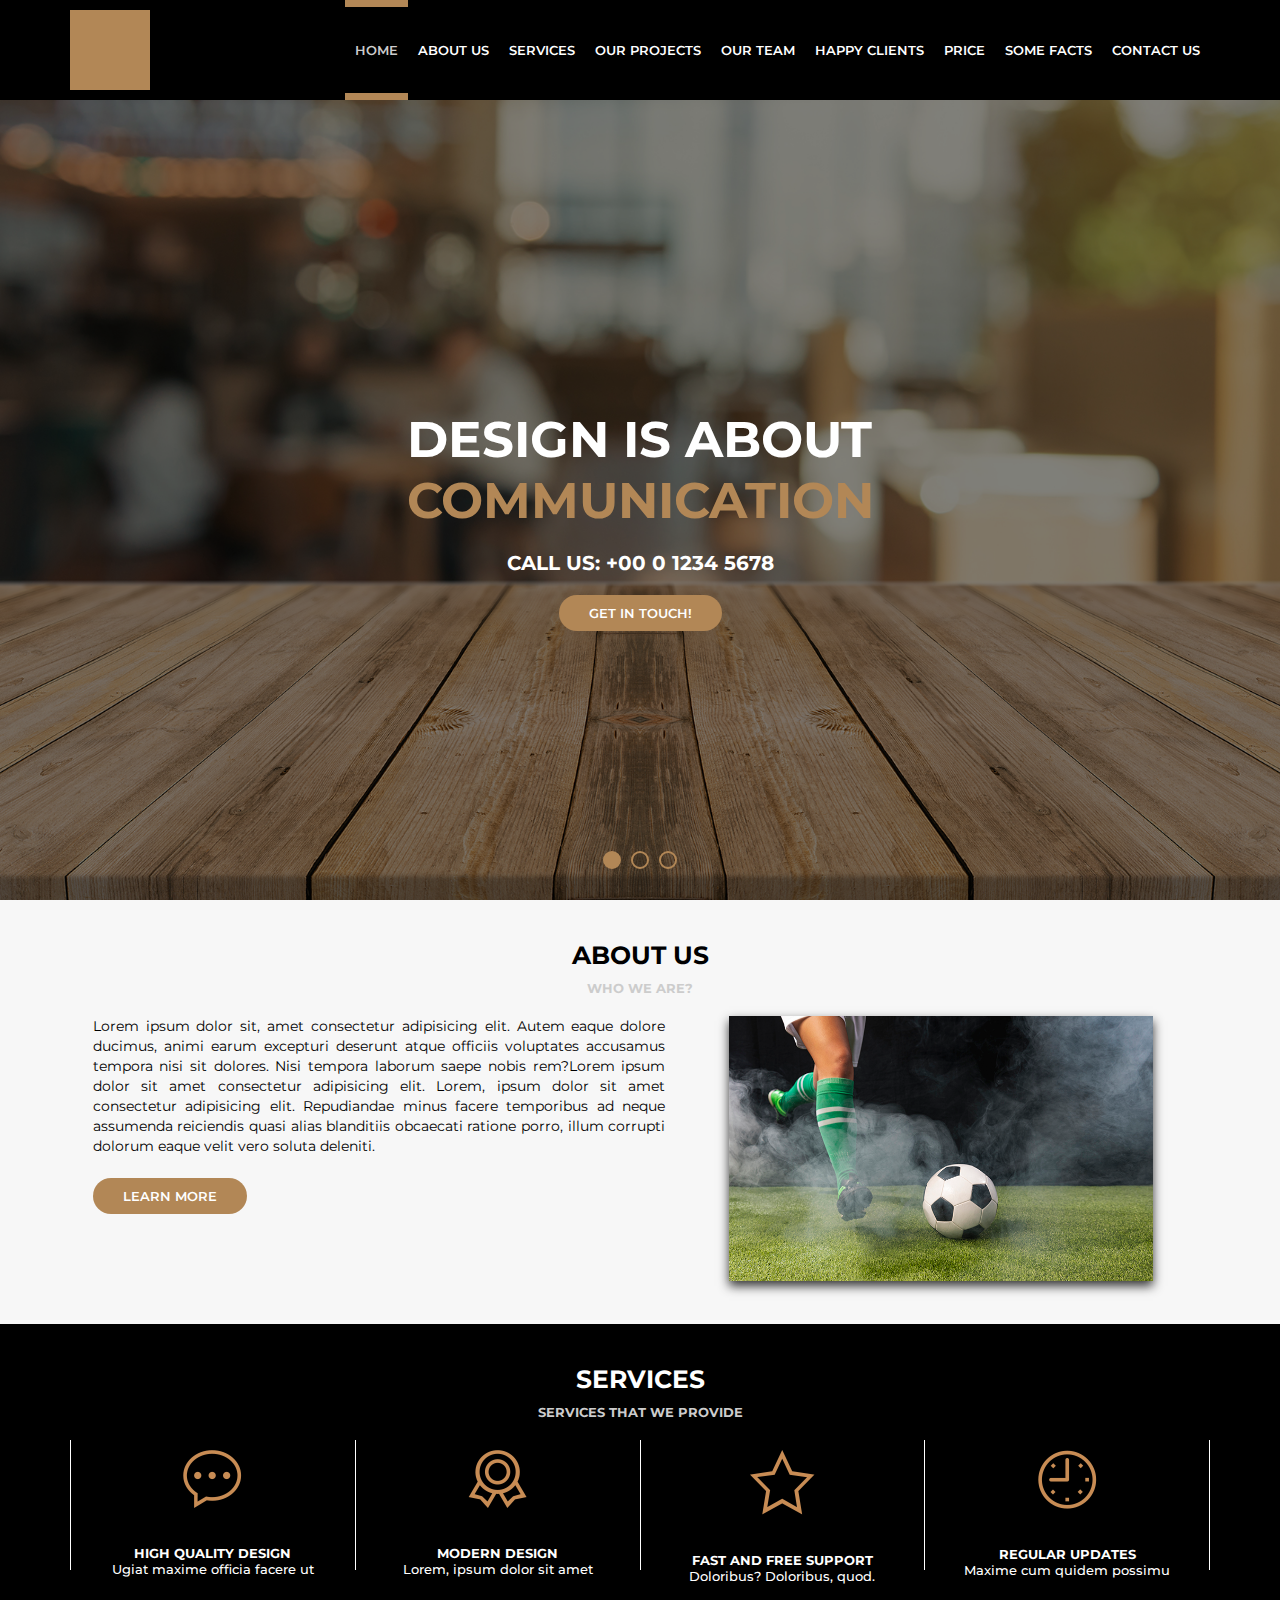
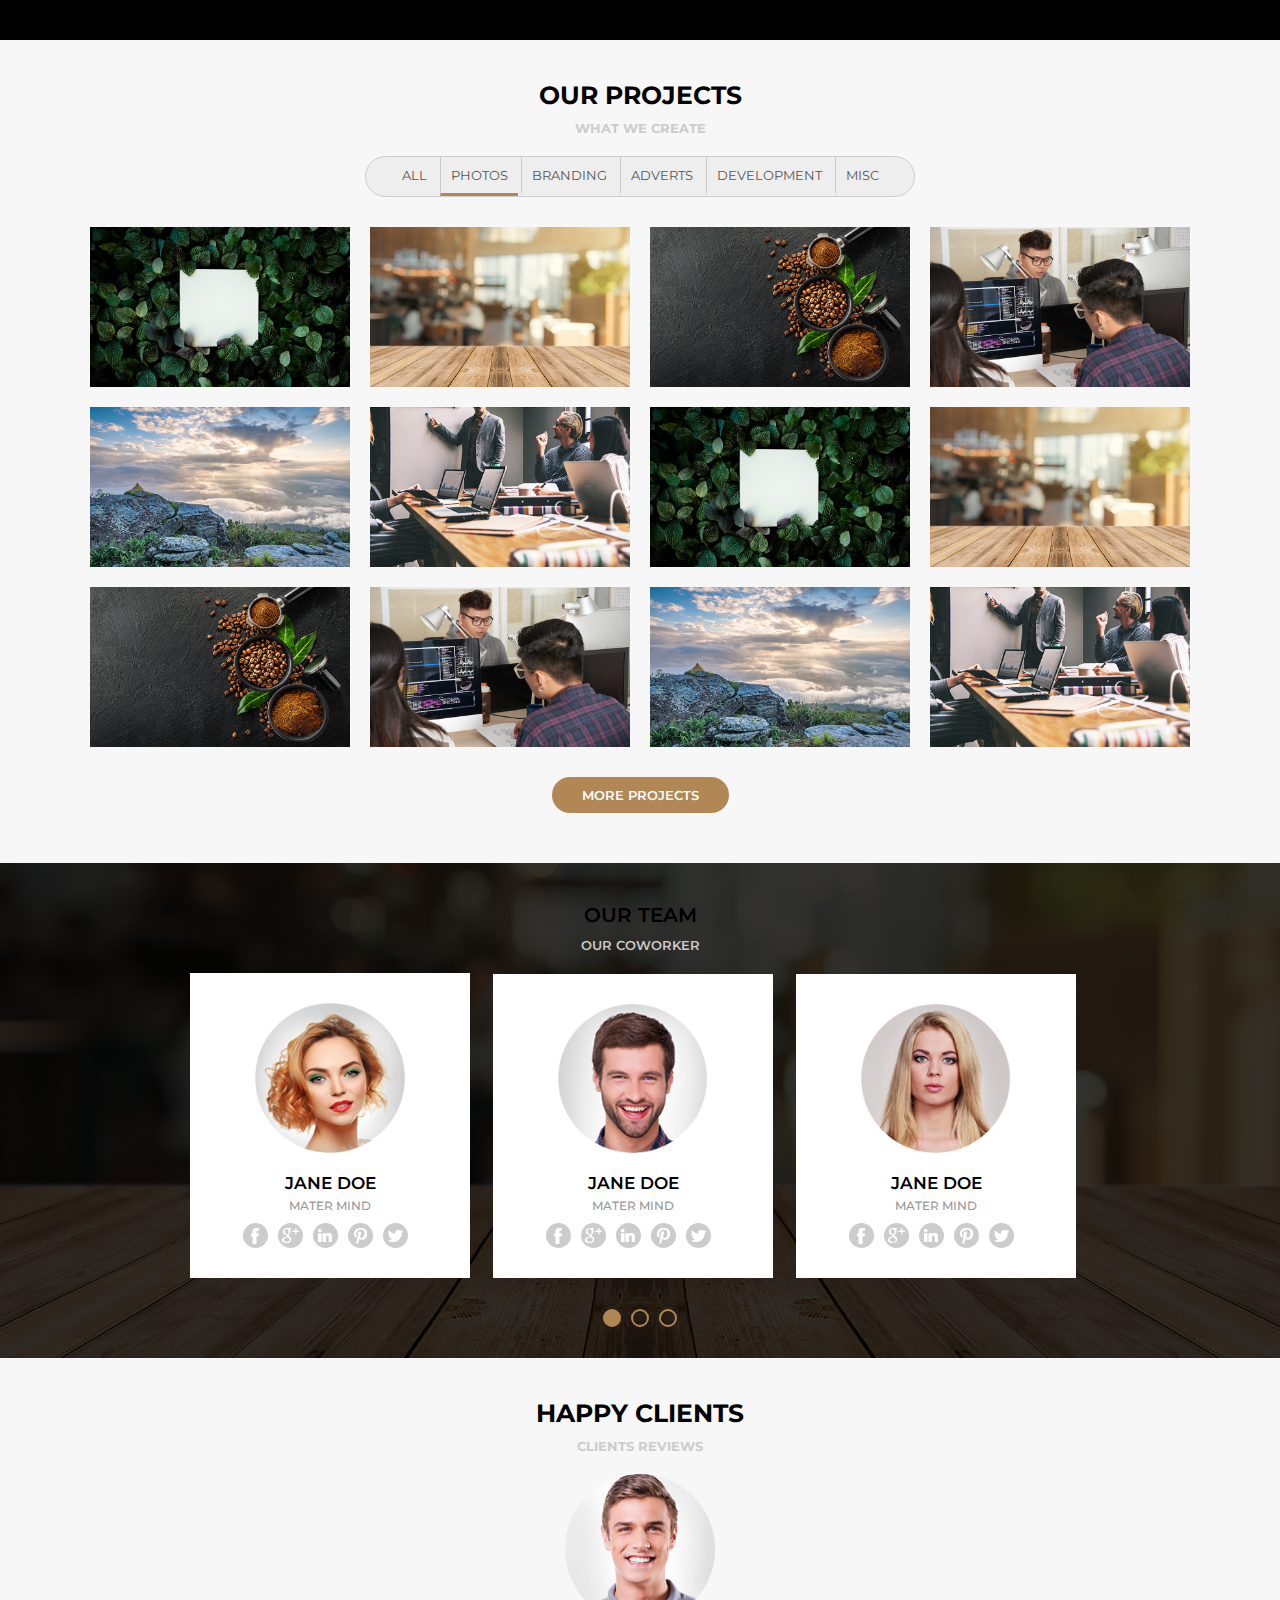
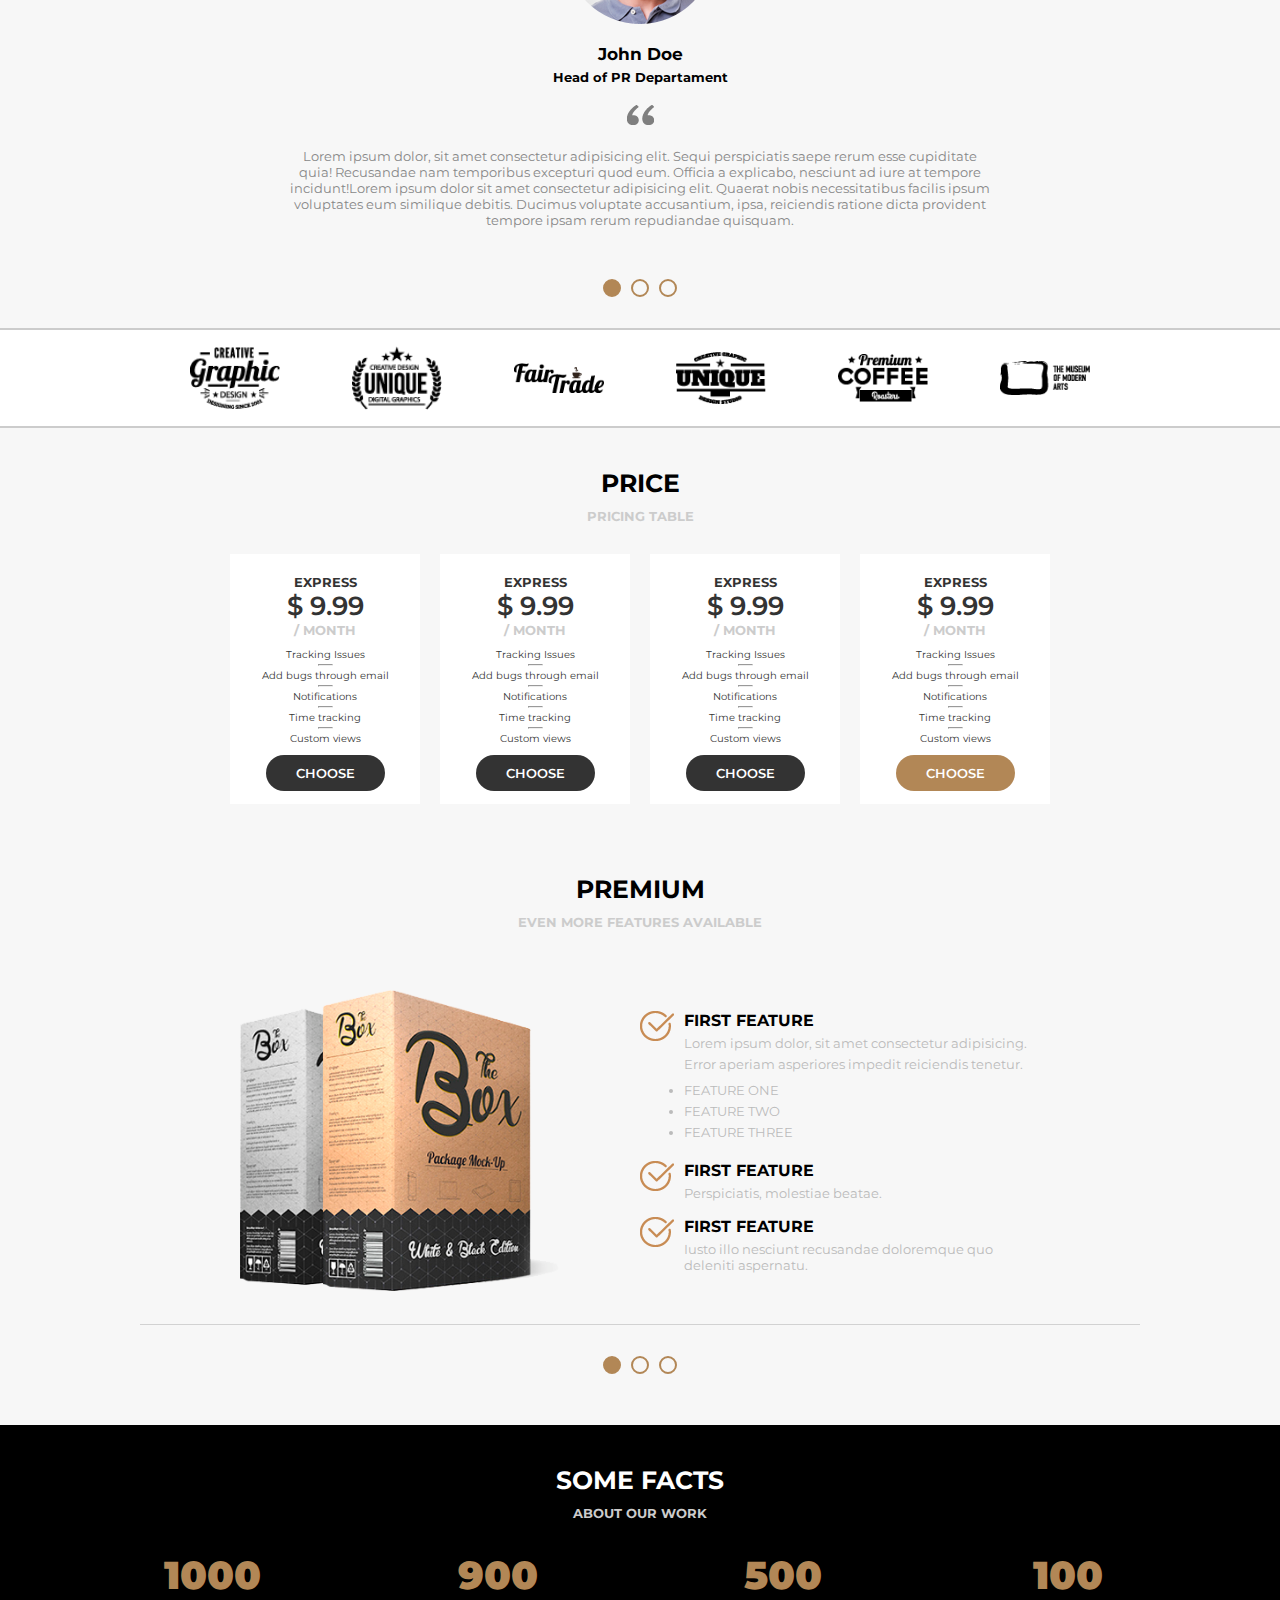
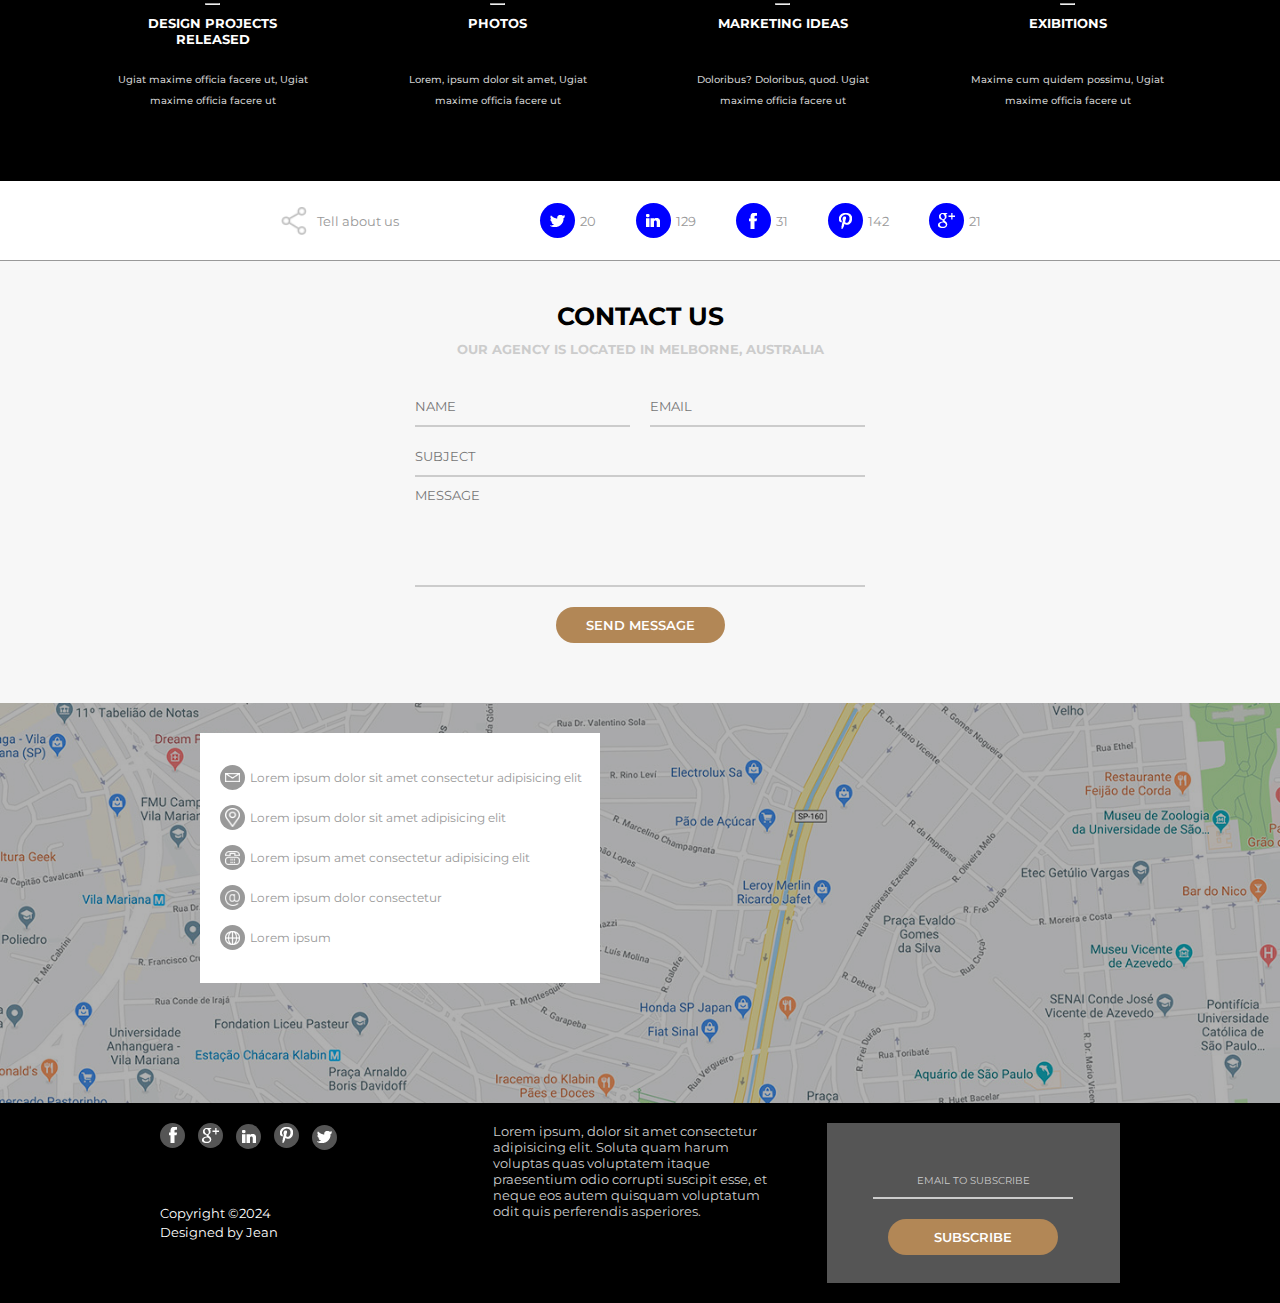
==== commit fbed85c9: "media mobile" ====
--- a/index.html
+++ b/index.html
@@ -4,6 +4,8 @@
         <meta charset="UTF-8">
         <meta name="viewport" content="width=device-width, initial-scale=1.0">
         <link rel="stylesheet"  href="style.css">
+        <link rel="stylesheet"  href="styleTablet.css">
+        <link rel="stylesheet" href="styleMobile.css">
         <link href="https://fonts.googleapis.com/css2?family=Montserrat:wght@300;400;600;700&display=swap" rel="stylesheet"> 
         <title>AWAX</title>
     </head>
@@ -12,9 +14,12 @@
             <div class="header">
                 <div class="logo">
                     <div class="logoimg">
-                        ...
-                    </div>
-                </div>
+                    
+                    </div>
+                </div>
+                <div class="menu-hamb" style="display: none;">
+                    <a href=""><span>menu</span> <img src="./images/menu.png"></a>
+                 </div>
                 <div class="menu">
                     <nav>
                         <ul>
@@ -67,7 +72,7 @@
                 </div>
 <!-- --------------pointer------------------------- -->
             </section>
-<!-- -----------fim banner 1/ inicio DEFAULT LIGHT-------------------- -->
+<!-- -----------fim banner 1/ inicio DEFAULT LIGHT ABOUT US--------------->
             <section class="default light">
                 <div class="section-title">About us</div>
                 <div class="section-desc">Who we are?</div>
@@ -266,9 +271,10 @@
                     <div class="section-title1">Our team</div>
                     <div class="section-desc1">our coworker</div>
                     <div class="section-body">
-                        <div class="section-team">
-  <!-- --------------sliders------------------------- -->      
-                            <div class="sliders">   <!--style="margin-left:-100vw;" -->
+                        <div class="section-team"> 
+  <!-- --------------sliders------------------------- -->          
+                             <div class="sliders">  
+                                <!--style="margin-left:-100vw;" -->
                                 <div class="slide">
                                     <div class="slidearea">
                                         <img class="section-team--avatar" src="./media/mulher1.png">
@@ -499,54 +505,58 @@
 <!-- --------------pointer------------------------- -->        
             </section>
 <!-------------fim LIGHT PREMIUM / inicio  DARK SOME FACTS------------------>
-            <section class="default dark">
-                <div class="section-title">some facts</div>
-                <div class="section-desc">about our work</div>
-                <div class="section-body">
-                    <div class="section-services">
-                        <div class="section-facts">
-                            <div class="service-numero">
-                                1000
-                            </div>
-                            <p><hr></p>
-                            <h2>design projects<br>released</h2>
-                            <div class="service-texto h5u">
-                                <h5>Ugiat maxime officia facere ut, Ugiat maxime officia facere ut</h5>
-                            </div>
-                        </div>
-                        <div class="section-facts">
-                            <div class="service-numero">
-                                900
-                            </div>
-                            <p><hr></p>
-                            <h2>photos</h2>
-                            <div class="service-texto">
-                                <h5>Lorem, ipsum dolor sit amet, Ugiat maxime officia facere ut</h5>
-                            </div>
-                        </div>
-                        <div class="section-facts">
-                            <div class="service-numero">
-                                500
-                            </div>
-                            <p><hr></p>
-                            <h2>marketing ideas</h2>
-                            <div class="service-texto">
-                                <h5>Doloribus? Doloribus, quod. Ugiat maxime officia facere ut</h5>
-                            </div>
-                        </div>
-                        <div class="section-facts">
-                            <div class="service-numero">
-                                100
-                            </div>
-                            <p><hr></p>
-                            <h2>exibitions</h2>
-                            <div class="service-texto"> 
-                                <h5>Maxime cum quidem possimu, Ugiat maxime officia facere ut</5>
-                            </div>
-                        </div>
-                    </div>
-                </div>
-            </section>
+            <div class="somefacts-celular">
+                <div class="somefacts-tablet">
+                    <section class="default dark">
+                        <div class="section-title">some facts</div>
+                        <div class="section-desc">about our work</div>
+                        <div class="section-body">
+                            <div class="section-services">
+                                <div class="section-facts">
+                                    <div class="service-numero">
+                                        1000
+                                    </div>
+                                    <p><hr></p>
+                                    <h2>design projects<br>released</h2>
+                                    <div class="service-texto h5u">
+                                        <h5>Ugiat maxime officia facere ut, Ugiat maxime officia facere ut</h5>
+                                    </div>
+                                </div>
+                                <div class="section-facts">
+                                    <div class="service-numero">
+                                        900
+                                    </div>
+                                    <p><hr></p>
+                                    <h2>photos</h2>
+                                    <div class="service-texto">
+                                        <h5>Lorem, ipsum dolor sit amet, Ugiat maxime officia facere ut</h5>
+                                    </div>
+                                </div>
+                                <div class="section-facts">
+                                    <div class="service-numero">
+                                        500
+                                    </div>
+                                    <p><hr></p>
+                                    <h2>marketing ideas</h2>
+                                    <div class="service-texto">
+                                        <h5>Doloribus? Doloribus, quod. Ugiat maxime officia facere ut</h5>
+                                    </div>
+                                </div>
+                                <div class="section-facts">
+                                    <div class="service-numero">
+                                        100
+                                    </div>
+                                    <p><hr></p>
+                                    <h2>exibitions</h2>
+                                    <div class="service-texto">
+                                        <h5>Maxime cum quidem possimu, Ugiat maxime officia facere ut</5>
+                                    </div>
+                                </div>
+                            </div>
+                        </div>
+                    </section>
+                </div>
+            </div>
 <!-------------fim DARK SOME FACTS / inicio  LIGHT FAIXA TELL ABOUT ------------------>
             <section class="faixa-tellbout">
                 <div class="content-tellabout">
@@ -563,22 +573,24 @@
                 </div>
             </section>
 <!---------fim Inicio LIGHT FAIXA TELL ABOUT  / inicio LIGHT CONTACT US ----------->
-            <section class="default light">
-                <div class="section-title">contact us</div>
-                <div class="section-desc">our agency is located in melborne, australia</div>
-                <div class="contact-container"> 
-                    <form method="post">
-                        <div class=" contact-line1">
-                            <input type="text" name="name" placeholder="name">
-                            <input type="text" name="email" placeholder="email">
-                        </div>
-                        <input type="text" name="subject" placeholder="subject">
-                        <textarea name="message" placeholder="message"></textarea>
-                        <input type="submit" value="Send Message" class="button" />
-                    </form>
-                </div>
-            </section>
-<!-------------fim Inicio LIGHT CONTACT US  / inicio MAP-------------->
+            <div class="contact-adequar-tablet">
+                <section class="default light">
+                    <div class="section-title">contact us</div>
+                    <div class="section-desc">our agency is located in melborne, australia</div>
+                    <div class="contact-container">
+                        <form method="post">
+                            <div class=" contact-line1">
+                                <input type="text" name="name" placeholder="name">
+                                <input type="text" name="email" placeholder="email">
+                            </div>
+                            <input type="text" name="subject" placeholder="subject">
+                            <textarea name="message" placeholder="message"></textarea>
+                            <input type="submit" value="Send Message" class="button1" />
+                        </form>
+                    </div>
+                </section>
+            </div>
+<!-------------fim  LIGHT CONTACT US  / inicio MAP-------------->
             <section class="section-map">
                 <div class="map-areaescura">
                     <div class="section-map--area">
@@ -615,7 +627,7 @@
                     </div>
                 </div>
              </section>
-<!-------------fim Inicio LIGHT CONTACT US  / inicio MAP-------------->
+<!-------------fim  LIGHT CONTACT US  / inicio RODAPÉ   -------------->
         </main>
         <footer class="rodape-dark">
             <div class="rodape-container">
@@ -638,7 +650,7 @@
                     </div>
                     <div class="rodape-subscribe">
                         <input type="email" name="email" placeholder="email to subscribe">
-                        <input type="submit" value="subscribe" class="button"> 
+                        <input type="f" value="subscribe" class="button1"> 
                     </div>
                 </div>
             </div>
--- a/style.css
+++ b/style.css
@@ -76,6 +76,21 @@
     margin-top: 20px;
     border-radius: 20px;
 }
+.button1 {  
+    background-color: #B28756;
+    color: white;
+    font-size: 13px;
+    text-transform: uppercase;
+    text-decoration: none;
+    padding: 10px 30px;
+    font-weight: 600;
+    margin-top: 20px;
+    border-radius: 20px; 
+    border: none;
+    text-align: center;
+    max-width: 170px;
+}
+
 .banner {
     height: calc(100vh - 100px); /* 100vh da altura intera que aparecera na tela menos 100px do header*/
     background: rgb(116, 100, 100);
@@ -375,6 +390,7 @@
     align-items: center;
     color: white;
     padding: 30px;
+    
 }
 
 /*INÍCIO OUR TEAM* POINTERS*/
@@ -494,16 +510,16 @@
     align-items: center;
 }
 .logos{
-    width: 1000px;
+    width: 1200px;
     height: 100px;
     display: flex;
     justify-content: center;
     align-items: center;
 }
 .logos img{
-    margin-left: 40px;
-    margin-right: 40px;
-    width: 70px;
+    margin-left: 3%;
+    margin-right: 3%;
+    width: 90px;
 }
 /*INÍCIO PRICES*/
 .body-prices{
@@ -511,7 +527,6 @@
     display: flex;
     flex-direction: column;
     align-items: center;
-    
 }
 .box-prices{
     width: 100vw;
@@ -521,13 +536,12 @@
     justify-content: center;
 }
 .prices{
-    margin: 10;
+    margin: 10px;
     width: 190px;
     height: 250px;
     margin: 10px;
     background-color: white;
     text-align: center;
-    
 }
 .prices h2, .prices .price, .prices h5, .prices p, .prices hr{
     text-align: center;
--- a/styleTablet.css
+++ b/styleTablet.css
@@ -0,0 +1,251 @@
+*{
+    margin: 0px;
+    padding: 0px;
+    box-sizing: border-box;
+    font-family:  'Montserrat', sans-serif, Arial, Helvetica, sans-serif; 
+    font-size: 13px;
+}
+
+@media (min-width:450px) and (max-width:800px){
+    nav{
+        position: absolute;
+        z-index: 99;
+        background-color: rgba(0, 0, 0, 0.9);
+        width: 60vw;
+        height: calc(100vh - 100px); 
+        top: 100px;
+        right: 0;
+    }
+    .menu ul{
+        display: flex;
+        flex-direction: column;
+    }
+    .menu li a{
+        font-weight: 600;
+        font-size: 25px;
+        text-decoration: none;
+        border: none;
+        height: 50px;
+        padding: 10px;
+        padding-bottom: 0px;
+        margin-left: 20px;
+        border-bottom: 5px solid transparent;
+        border-top: none;
+    }
+    
+.menu .active a , .menu li a:hover{
+    border-bottom: 5px solid  #B28756;
+    color:#B28756;
+    transition: 0.3;
+    border-top: none;
+}
+.logoimg{
+    width: 80px;
+    height: 80px;
+    background-color: #B28756;
+    border-radius: 40px;
+}
+header.header{
+    display: flex;
+    align-items: center;
+    justify-content: space-between;
+}
+.logo{
+    margin-left: 20px;
+    flex: 3;
+}
+.menu-hamb{
+    display: flex;
+    align-items: center;
+    justify-content: center;
+    flex: 2;
+}
+.menu-hamb img{
+    width: 40px;
+    height: 30px;
+    transform: translateY(5px);
+}
+.menu-hamb span{
+    font-size: 25px;
+    font-weight: 600;
+    text-transform: uppercase;
+}
+.menu-hamb a{
+    text-decoration: none;
+    color: white;
+    border: 2px solid white;
+    padding: 5px;
+    border-radius: 10px;
+}
+.menu-hamb a:hover{
+    text-decoration: none;
+    color: #B28756;
+    border: 2px solid #B28756;
+}
+/* ABOUT US */
+.section-aboutus{
+    display: flex;
+    flex-wrap: wrap;
+    flex-direction: column;
+   
+}
+.section-aboutus--left{
+    margin-left: 0px;
+    min-width: 90%;
+    margin: auto;
+}
+
+.section-aboutus--left p{
+    margin: auto; 
+}
+.section-aboutus--left .button{
+    margin-left: 20px;
+}
+.section-aboutus--right{
+max-width: 80%;
+margin: auto;
+margin-top: 40px;
+}
+/* SERVICES */
+
+.section-services{
+    display: flex;
+    flex-wrap: wrap;
+    margin-left: 25px;
+
+}
+.section-service{
+    flex:none;
+    width: 45%;
+    margin-top: 20px;
+}
+.section-service:nth-child(2) , .section-service:nth-child(4){
+    border-right: none;
+}
+.section-service:first-child{
+    border-left: none;
+}
+/* PHOTOS MENU */
+
+.sectioin-projects--filters{
+  max-width: 450px;
+}
+.sectioin-projects--filters ul{
+    font-size: 90%;
+}
+.sectioin-projects--filters li{
+   font-size: 90%;
+}
+.sectioin-projects--filters li:first-child{
+    border-left: none;
+}
+.sectioin-projects--filters li:hover , .sectioin-projects--filters li.active{
+    border-bottom: 3px solid #B28756;
+}
+/*INÍCIO OUR TEAM*//*SLIDERS*/
+.section-team {
+    max-width: 550px;
+}
+.section-team .sliders .slide:last-child{
+    display: none;
+    margin-right: 0;
+}
+.section-team .sliders .slide{ 
+    display: flex;
+    max-width: 280px;
+    width: 4.5%; /* para cada pagina do slider*/
+    height: 100%;
+    min-height: 300px;
+    display: inline-block;
+    background-color: white;
+}
+/*INÍCIO HAPPY CLIENTS*/
+.section-happyclients--content{
+    width: 90%;
+}
+.faixa-logos{
+    height: 150px;
+}
+ .logos{
+    height: 150px;
+ flex-wrap: wrap;
+}
+.logos img{
+ width: 80px;
+}
+/*INÍCIO PREMIUM*/
+.premium-livro{
+    margin-bottom: 20px;
+}
+.borda-fundo {
+    margin-top: 20px;
+}
+
+/*INÍCIO SOME FACTS*/
+.service-texto {
+   
+}
+.somefacts-tablet .default.dark{
+    padding-bottom: 0;
+    padding-top: 10px;
+}
+/*INÍCIO 4 FAIXA BRANCA TELL ABOUT US */
+.content-tellabout {
+    width: 80%;
+    margin-left: 20px; 
+}
+.media-tellabout a {
+    width: 35px;
+    margin-left: 5%;
+    min-width: 35px;
+    margin-right: 3px;
+}
+.logo-tell{
+    margin-right: 30px;
+    margin-left: 2%;
+}
+/*INÍCIO 4 FAIXA BRANCA TELL ABOUT US */
+.contact-adequar-tablet .default.light{
+    padding-bottom: 0px;
+}
+
+/*MAPA */
+.section-map {
+    height: 580px;
+}
+.section-map .section-map--area {
+    position: relative;
+    min-width: 400px;
+    left: 0;
+    top: 300px;
+    margin-left: 10px;
+}
+/*RODAPÉ */
+.rodape-dark{
+    background-color: black;
+    width: 100vw;
+    height: 100%;
+}
+.rodape-container{
+    width: 1000px;
+    height: 200px;
+    margin: auto;
+    height: 100%;
+}
+.rodape-3secoes{
+    display: flex;
+    height: 100%;
+    width: 100vw;
+    flex-wrap: wrap;
+    justify-content: center;
+}
+.rodape-icones-copy, .rodape-texto, .rodape-subscribe{
+    min-width: 240px;
+    max-width: 250px;
+    padding: 20px;
+    border: 1px solid white;
+    height: 160px;
+    margin-bottom: 0;
+
+}
+}--- a/styleMobile.css
+++ b/styleMobile.css
@@ -0,0 +1,450 @@
+*{
+    margin: 0px;
+    padding: 0px;
+    box-sizing: border-box;
+    font-family:  'Montserrat', sans-serif, Arial, Helvetica, sans-serif; 
+    font-size: 13px;
+}
+
+@media (min-width:10px) and (max-width:449px){
+    nav{ display: none;
+        position: absolute;
+        z-index: 99;
+        background-color: rgba(0, 0, 0, 0.9);
+        width: 100vw;
+        height: calc(100vh - 100px); 
+        top: 100px;
+        
+    }
+    .menu ul{
+        display: flex;
+        flex-direction: column;
+    }
+    .menu li a{
+        font-weight: 600;
+        font-size: 25px;
+        text-decoration: none;
+        border: none;
+        height: 50px;
+        padding: 10px;
+        padding-bottom: 0px;
+        margin-left: 20px;
+        border-bottom: 5px solid transparent;
+        border-top: none;
+    }
+    
+.menu .active a , .menu li a:hover{
+    border-bottom: 5px solid  #B28756;
+    color:#B28756;
+    transition: 0.3;
+    border-top: none;
+}
+.logoimg{
+    width: 80px;
+    height: 80px;
+    background-color: #B28756;
+    border-radius: 40px;
+}
+header.header{
+    display: flex;
+    align-items: center;
+    justify-content: space-between;
+}
+.logo{
+    margin-left: 20px;
+    flex: 3;
+}
+.menu-hamb{
+    display: flex;
+    align-items: center;
+    justify-content: center;
+    flex: 2;
+}
+.menu-hamb img{
+    width: 40px;
+    height: 30px;
+    transform: translateY(5px);
+}
+.menu-hamb span{
+    font-size: 25px;
+    font-weight: 600;
+    text-transform: uppercase;
+}
+.menu-hamb a{
+    text-decoration: none;
+    color: white;
+    border: 2px solid white;
+    padding: 5px;
+    border-radius: 10px;
+}
+.menu-hamb a:hover{
+    text-decoration: none;
+    color: #B28756;
+    border: 2px solid #B28756;
+}
+
+/* DESIGN IS ABOUT */
+
+.banner {
+    height: calc(100vh - 100px); /* 100vh da altura intera que aparecera na tela menos 100px do header*/
+    background: rgb(116, 100, 100);
+    background-image: url('./images/bg.jpg');
+    background-size: cover;
+    background-position: bottom;
+    overflow: hidden;
+}
+.banner .sliders{
+    width: 1000vw;/* para as 3 paginas de sliders. Sera passada comente com JV*/
+    height: 100%;
+    background: rgba(0, 0, 0, 0.5);
+}
+.banner .sliders .slide{ 
+    width: 100vw; /* para cada pagina do slider*/
+    height: 100%;
+    display: inline-block;
+    margin: auto;
+}
+.slidearea{
+    display: flex;
+    flex-direction: column;
+    height: 100%;
+    justify-content: center;
+    align-items: center;
+    color: white; 
+}
+.banner h1{
+    text-transform: uppercase;
+    font-weight: bold;
+    font-size: 30px;
+    text-align: center;
+}
+.banner h1 span{
+    color: #B28756;
+    font-size: 25px;
+    
+}
+.banner h2{
+    text-transform: uppercase;
+    margin-top: 20px;
+    font-size: 17px;
+}
+/* ABOUT US */
+
+.default .section-title{
+    margin-top: 0px;
+    font-size: 20px;
+}
+.default .section-desc{
+    font-size: 12px;
+    color: #CCC;
+    margin-top: 5px;
+    margin-bottom: 10px;
+}
+.section-aboutus{
+    display: flex;
+    flex-wrap: wrap;
+    flex-direction: column;
+    margin-bottom: 0;
+}
+.section-aboutus--left{
+    margin-left: 0px;
+    min-width: 90%;
+    margin: auto;
+}
+.section-aboutus--left p{
+    margin: auto; 
+}
+.section-aboutus--left .button{
+    margin-left: 20px;
+}
+.section-aboutus--right{
+max-width: 90%;
+margin: auto;
+margin-top: 40px;
+}
+
+/* SERVICES */
+.default.dark{
+    padding-bottom: 10px;
+}
+.section-services{
+    display: flex;
+    flex-wrap: wrap;
+    margin-left: 25px;
+}
+.section-service{
+    flex:none;
+    width: 45%;
+    margin-top: 20px;
+}
+.section-service:nth-child(2) , .section-service:nth-child(4){
+    border-right: none;
+}
+.section-service:first-child{
+    border-left: none;
+}
+/* PHOTOS MENU - OUR PROJECTS */
+
+.sectioin-projects--filters{
+  width: 90%;
+  text-align: center;
+}
+.sectioin-projects--filters ul{
+    font-size: 90%;
+}
+.sectioin-projects--filters li{
+   font-size: 90%;
+   border-left: none;
+}
+.sectioin-projects--filters li:first-child{
+    border-left: none;
+}
+.sectioin-projects--filters li:hover , .sectioin-projects--filters li.active{
+    border-bottom: 3px solid #B28756;
+}
+.default.light{
+    padding-bottom: 0;
+    padding-top: 20px;
+}
+/*INÍCIO OUR TEAM*//*SLIDERS*/
+.section-team {
+    max-width: 450px;
+}
+.section-team .sliders .slide:last-child{
+    display: none;
+    margin-right: 0;
+}
+.section-team .sliders .slide:nth-child(2){
+    display: none;
+    margin-right: 0;
+}
+.section-team .sliders{ 
+    width: 100vh;
+
+}
+.section-team .sliders .slide{ 
+    display: 0;
+       max-width: 280px;
+    width: 80%; /* para cada pagina do slider*/
+    height: 100%;
+    min-height: 300px;
+    display: inline-block;
+    background-color: white;
+    margin-left: 7%;
+    margin-right: 10%;
+}
+.section-team .sliders .slide .slidearea{
+    
+}
+/*INÍCIO HAPPY CLIENTS*/
+.section-happyclients--content{
+    width: 90%;
+}
+.faixa-logos{
+    height: 150px;
+}
+ .logos{
+    height: 150px;
+ flex-wrap: wrap;
+}
+.logos img{
+ width: 80px;
+}
+/*INÍCIO PREMIUM*/
+.premium-livro{
+    margin-bottom: 20px;
+}
+.borda-fundo {
+    margin-top: 20px;
+}
+
+/*INÍCIO SOME FACTS*/
+.service-texto {
+   
+}
+.somefacts-tablet .default.dark{
+    padding-bottom: 0;
+    padding-top: 10px;
+}
+/*INÍCIO 4 FAIXA BRANCA TELL ABOUT US */
+.content-tellabout {
+    width: 80%;
+    margin-left: 20px; 
+}
+.media-tellabout a {
+    width: 35px;
+    margin-left: 5%;
+    min-width: 35px;
+    margin-right: 3px;
+}
+.logo-tell{
+    margin-right: 30px;
+    margin-left: 2%;
+}
+/*INÍCIO 4 FAIXA BRANCA TELL ABOUT US */
+.contact-adequar-tablet .default.light{
+    padding-bottom: 0px;
+}
+
+/*MAPA */
+.section-map {
+    height: 580px;
+}
+.section-map .section-map--area {
+    position: relative;
+    min-width: 400px;
+    left: 0;
+    top: 300px;
+    margin-left: 10px;
+}
+/*RODAPÉ */
+.rodape-dark{
+    background-color: black;
+    width: 100vw;
+    height: 100%;
+}
+.rodape-container{
+    width: 1000px;
+    height: 200px;
+    margin: auto;
+    height: 100%;
+}
+.rodape-3secoes{
+    display: flex;
+    height: 100%;
+    width: 100vw;
+    flex-wrap: wrap;
+    justify-content: center;
+}
+.rodape-icones-copy, .rodape-texto, .rodape-subscribe{
+    min-width: 240px;
+    max-width: 250px;
+    padding: 20px;
+    border: 1px solid white;
+    height: 160px;
+    margin-bottom: 0;
+}
+
+/*PRICES */
+    .body-prices{
+        margin-top: 0px;
+    }
+    .prices{
+        width: 190px;
+    }
+    .default.light {
+        background-color: #f7f7f7;
+    }
+
+/*PRICES */
+
+.borda-fundo{
+   justify-content: 0;
+   align-items: 0;
+   margin-top: 20px;
+}
+.premium-livro{
+    max-width: 350px;
+    width: 80%;
+    margin-left: 10%;
+}
+.premium-paragrafos{
+    max-width: 400px;
+    width: 80%;
+}
+
+.somefacts-tablet .default.dark{
+    padding-top: 30px;
+}
+
+/*SOME FACTS */
+.somefacts-celular  .section-services {
+    padding-bottom: 20px;
+}
+.somefacts-celular .section-facts{
+    flex: 1;
+    height: 160px;
+}
+.somefacts-celular .service-texto{
+    height: 50px;
+}
+.somefacts-celular .h5u{
+    height: 50px;
+    position: relative;
+    bottom:0px;
+    top: 5px;
+    padding-bottom: 20px;
+}
+/* 4 FAIXA BRANCA TELL ABOUT US */
+.faixa-tellbout{
+    height: 100%;
+    width: 100%;
+}
+.content-tellabout{
+    width: 95%;
+    display: flex;
+    flex-wrap: wrap;
+    justify-content: center;
+    align-items: center;
+}
+.logo-tell{
+    justify-content: center;
+    align-items: center;
+    color: #999;
+    padding: 0px;
+}
+.logo-tell img{
+    margin-right: 10px;
+    width: 2em;
+}
+.media-tellabout{
+   flex-wrap: wrap;
+    margin-bottom: 5px;
+    margin: auto;
+
+}
+.media-tellabout a{
+    margin-left: 20px;
+    margin-right: 3px;
+    margin-top: 2px;
+    margin-bottom: 2px;
+}
+
+/* BRANCA FORMULÁRIO CONTACT US */
+.contact-adequar-tablet .default.light{
+    padding-bottom: 0px;
+}
+
+.contact-container{
+    width:80%;
+}
+/*MAPA */
+.section-map {
+    width: 100%;
+    height: 400px;
+}
+.section-map .section-map--area {
+    width: 200px;
+    position: relative;
+    left: 0;
+    bottom: 0px;
+    margin-left: 10px;
+    height: 180px;
+    transform: translateY(-50%);
+    min-width: 250px;
+    
+}
+
+
+.section-map--info-item {
+    display: flex;
+    margin-top: 5px;
+    margin-left: 0px;
+    align-items: center;
+    min-width: 250px;
+   
+}
+.section-map--info-item spam{
+    width: 100%;
+}
+}